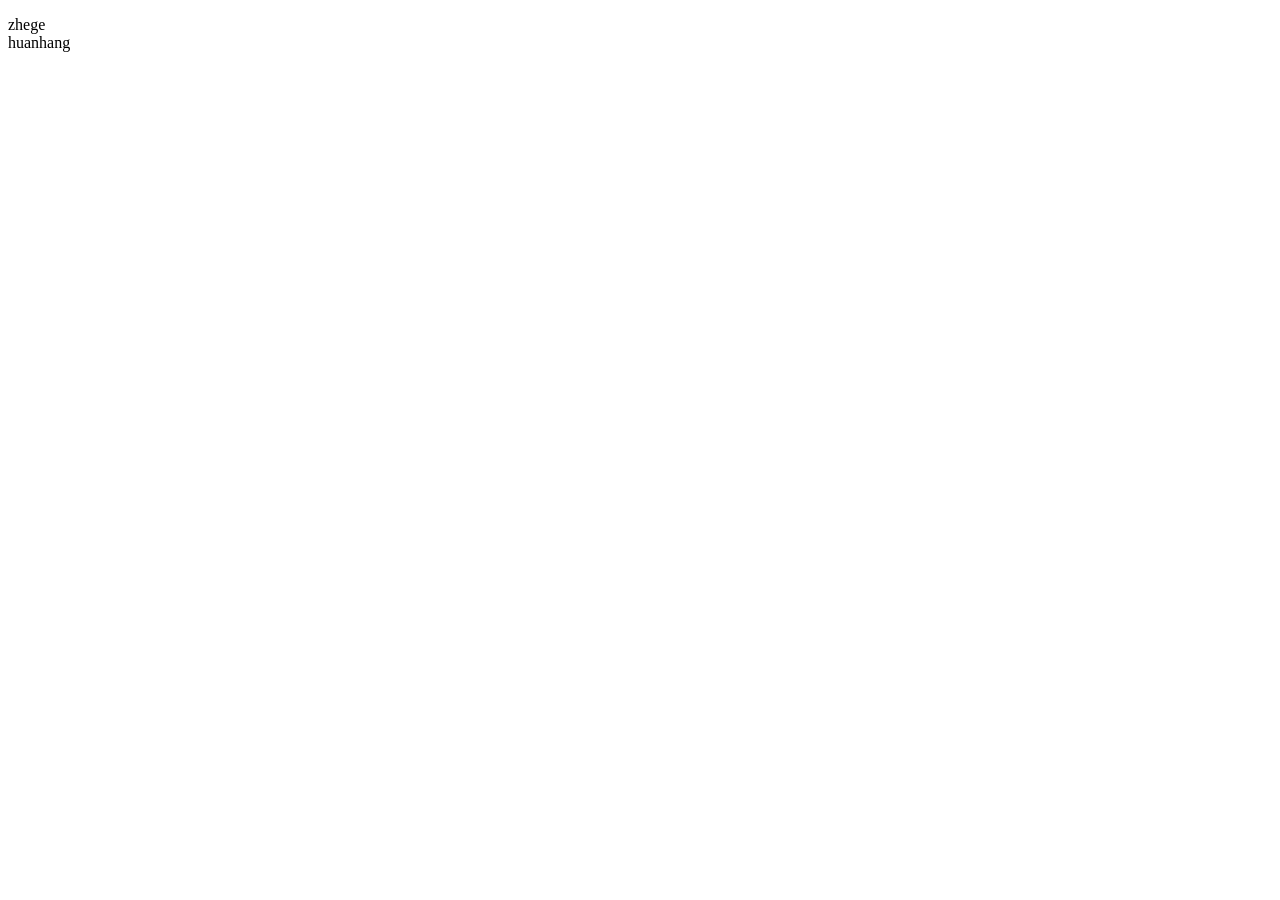
==== index.html @ 515fd4b6 "Initial commit" ====
<!DOCTYPE html>
<html>
<head>
    
    <link rel="stylesheet" type="text/css" href="mystyle.css">
    <meta charset="utf-8">
    <title>test</title>
</head>
<body>
    <p>zhege<br>huanhang</p>
</body>

</html>
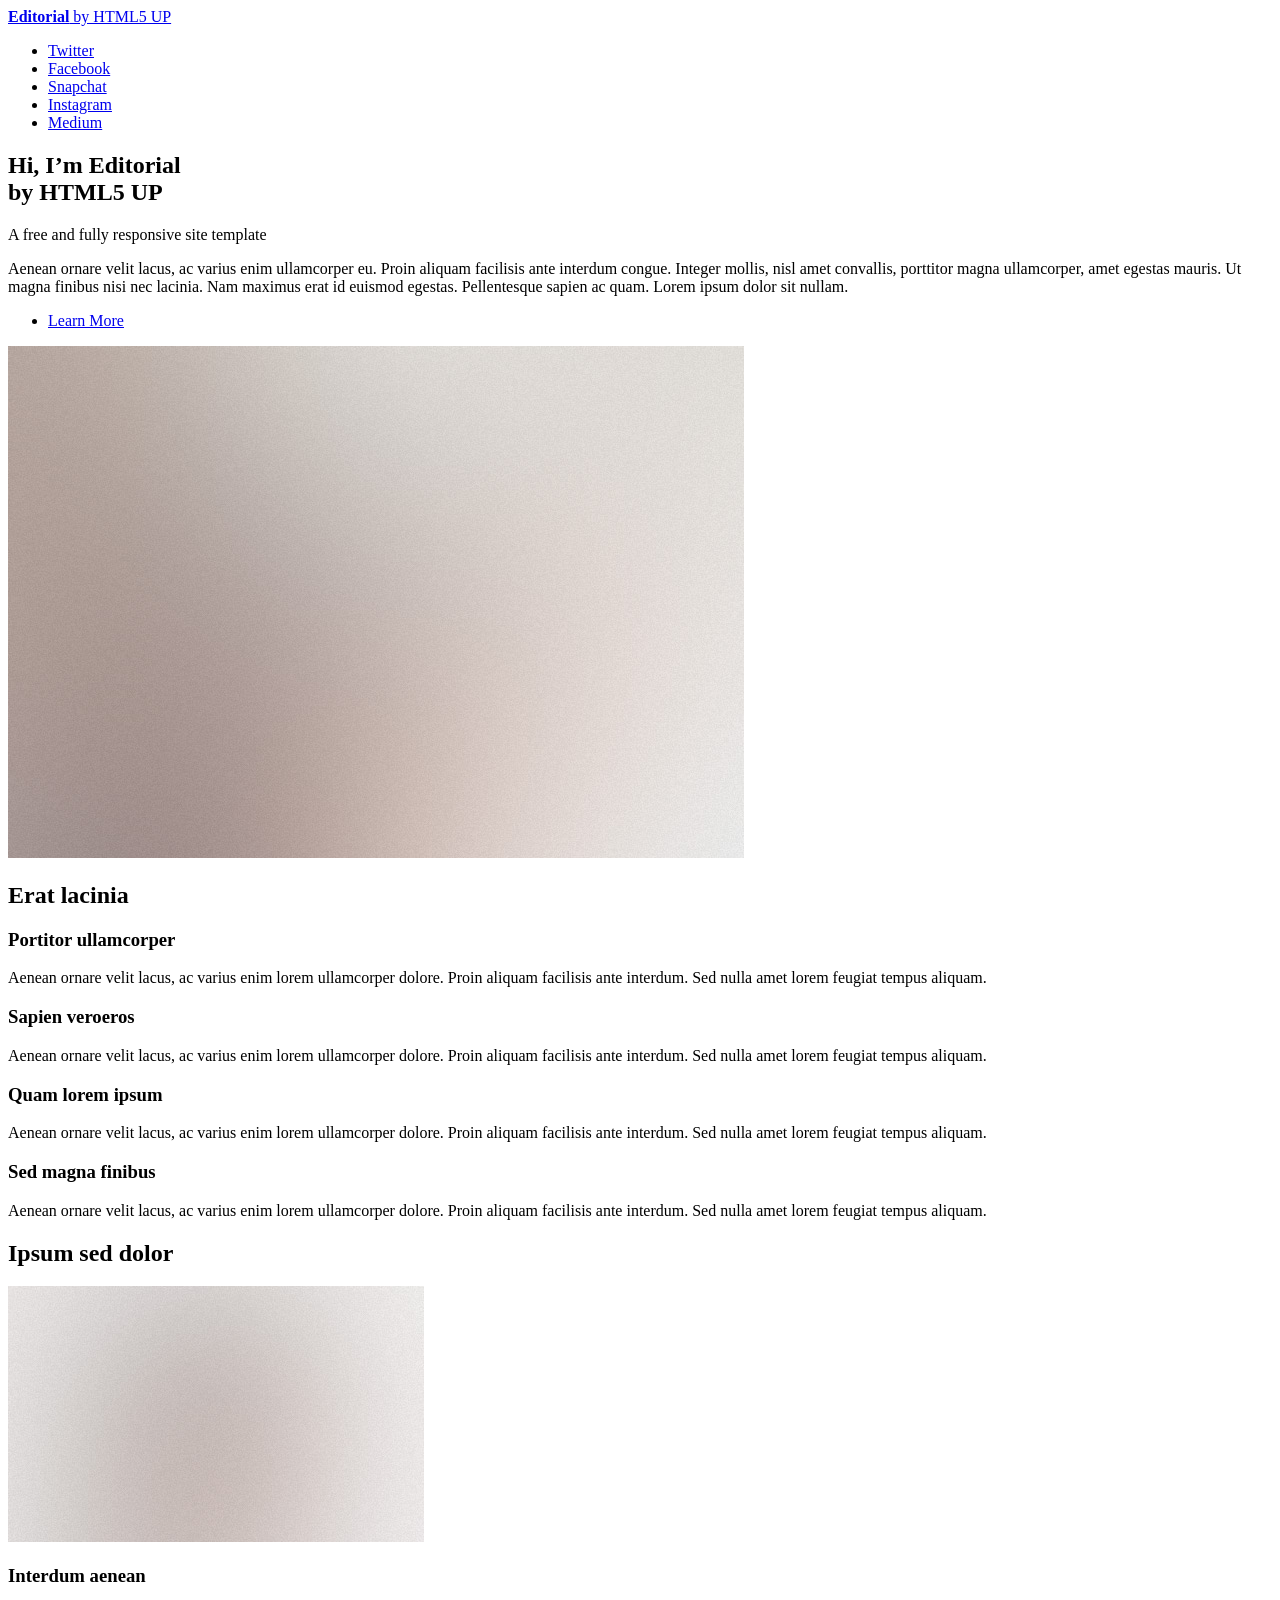
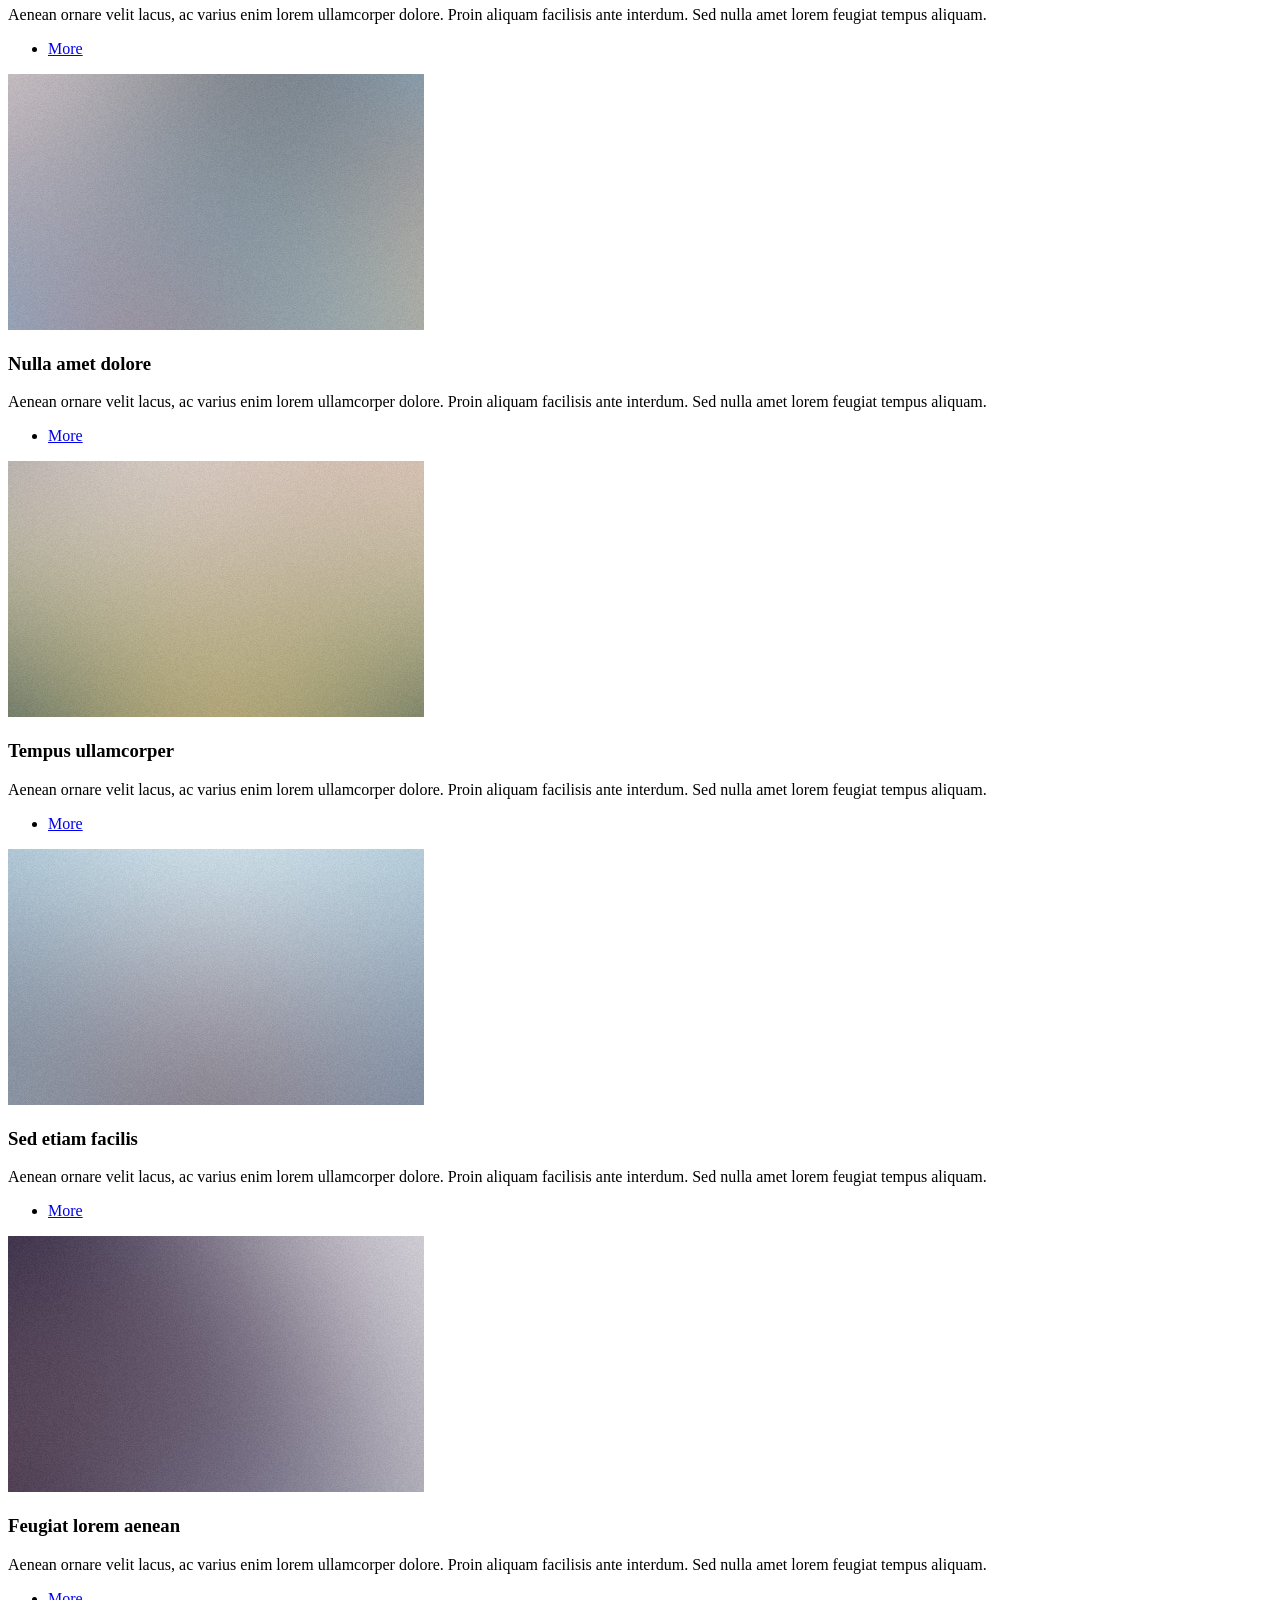
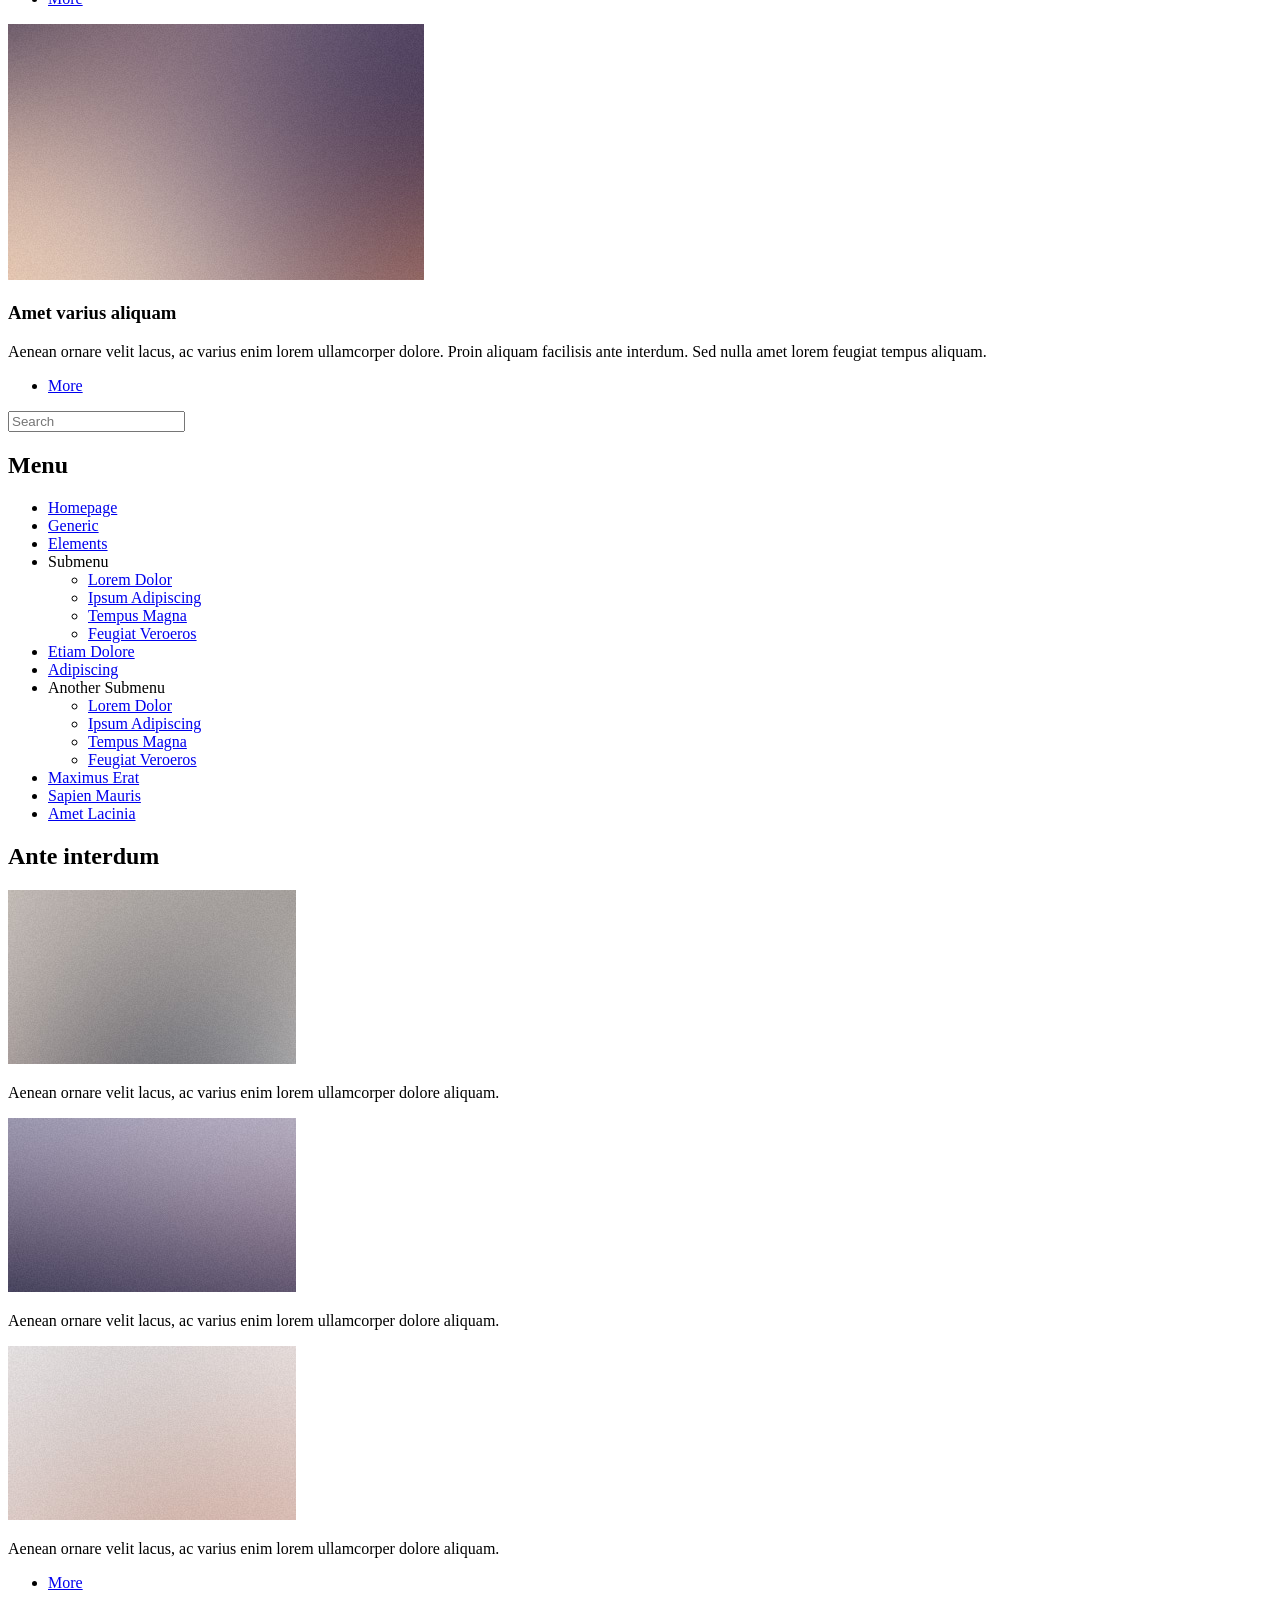
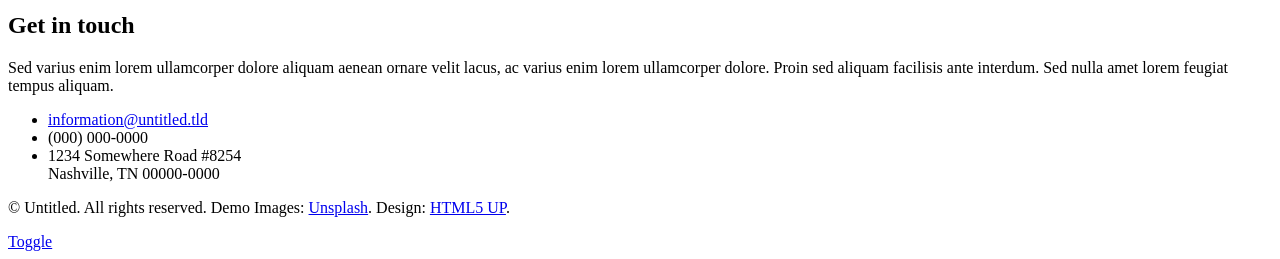
==== commit 151cd5d4: "blog template" ====
--- a/index.html
+++ b/index.html
@@ -1,13 +1,252 @@
-<!DOCTYPE html>
+<!DOCTYPE HTML>
+<!--
+	Editorial by HTML5 UP
+	html5up.net | @ajlkn
+	Free for personal and commercial use under the CCA 3.0 license (html5up.net/license)
+-->
 <html>
-<head>
-    
-    <link rel="stylesheet" type="text/css" href="mystyle.css">
-    <meta charset="utf-8">
-    <title>test</title>
-</head>
-<body>
-    <p>zhege<br>huanhang</p>
-</body>
-
+	<head>
+		<title>Editorial by HTML5 UP</title>
+		<meta charset="utf-8" />
+		<meta name="viewport" content="width=device-width, initial-scale=1, user-scalable=no" />
+		<link rel="stylesheet" href="assets/css/main.css" />
+	</head>
+	<body class="is-preload">
+
+		<!-- Wrapper -->
+			<div id="wrapper">
+
+				<!-- Main -->
+					<div id="main">
+						<div class="inner">
+
+							<!-- Header -->
+								<header id="header">
+									<a href="index.html" class="logo"><strong>Editorial</strong> by HTML5 UP</a>
+									<ul class="icons">
+										<li><a href="#" class="icon brands fa-twitter"><span class="label">Twitter</span></a></li>
+										<li><a href="#" class="icon brands fa-facebook-f"><span class="label">Facebook</span></a></li>
+										<li><a href="#" class="icon brands fa-snapchat-ghost"><span class="label">Snapchat</span></a></li>
+										<li><a href="#" class="icon brands fa-instagram"><span class="label">Instagram</span></a></li>
+										<li><a href="#" class="icon brands fa-medium-m"><span class="label">Medium</span></a></li>
+									</ul>
+								</header>
+
+							<!-- Banner -->
+								<section id="banner">
+									<div class="content">
+										<header>
+											<h1>Hi, I’m Editorial<br />
+											by HTML5 UP</h1>
+											<p>A free and fully responsive site template</p>
+										</header>
+										<p>Aenean ornare velit lacus, ac varius enim ullamcorper eu. Proin aliquam facilisis ante interdum congue. Integer mollis, nisl amet convallis, porttitor magna ullamcorper, amet egestas mauris. Ut magna finibus nisi nec lacinia. Nam maximus erat id euismod egestas. Pellentesque sapien ac quam. Lorem ipsum dolor sit nullam.</p>
+										<ul class="actions">
+											<li><a href="#" class="button big">Learn More</a></li>
+										</ul>
+									</div>
+									<span class="image object">
+										<img src="images/pic10.jpg" alt="" />
+									</span>
+								</section>
+
+							<!-- Section -->
+								<section>
+									<header class="major">
+										<h2>Erat lacinia</h2>
+									</header>
+									<div class="features">
+										<article>
+											<span class="icon fa-gem"></span>
+											<div class="content">
+												<h3>Portitor ullamcorper</h3>
+												<p>Aenean ornare velit lacus, ac varius enim lorem ullamcorper dolore. Proin aliquam facilisis ante interdum. Sed nulla amet lorem feugiat tempus aliquam.</p>
+											</div>
+										</article>
+										<article>
+											<span class="icon solid fa-paper-plane"></span>
+											<div class="content">
+												<h3>Sapien veroeros</h3>
+												<p>Aenean ornare velit lacus, ac varius enim lorem ullamcorper dolore. Proin aliquam facilisis ante interdum. Sed nulla amet lorem feugiat tempus aliquam.</p>
+											</div>
+										</article>
+										<article>
+											<span class="icon solid fa-rocket"></span>
+											<div class="content">
+												<h3>Quam lorem ipsum</h3>
+												<p>Aenean ornare velit lacus, ac varius enim lorem ullamcorper dolore. Proin aliquam facilisis ante interdum. Sed nulla amet lorem feugiat tempus aliquam.</p>
+											</div>
+										</article>
+										<article>
+											<span class="icon solid fa-signal"></span>
+											<div class="content">
+												<h3>Sed magna finibus</h3>
+												<p>Aenean ornare velit lacus, ac varius enim lorem ullamcorper dolore. Proin aliquam facilisis ante interdum. Sed nulla amet lorem feugiat tempus aliquam.</p>
+											</div>
+										</article>
+									</div>
+								</section>
+
+							<!-- Section -->
+								<section>
+									<header class="major">
+										<h2>Ipsum sed dolor</h2>
+									</header>
+									<div class="posts">
+										<article>
+											<a href="#" class="image"><img src="images/pic01.jpg" alt="" /></a>
+											<h3>Interdum aenean</h3>
+											<p>Aenean ornare velit lacus, ac varius enim lorem ullamcorper dolore. Proin aliquam facilisis ante interdum. Sed nulla amet lorem feugiat tempus aliquam.</p>
+											<ul class="actions">
+												<li><a href="#" class="button">More</a></li>
+											</ul>
+										</article>
+										<article>
+											<a href="#" class="image"><img src="images/pic02.jpg" alt="" /></a>
+											<h3>Nulla amet dolore</h3>
+											<p>Aenean ornare velit lacus, ac varius enim lorem ullamcorper dolore. Proin aliquam facilisis ante interdum. Sed nulla amet lorem feugiat tempus aliquam.</p>
+											<ul class="actions">
+												<li><a href="#" class="button">More</a></li>
+											</ul>
+										</article>
+										<article>
+											<a href="#" class="image"><img src="images/pic03.jpg" alt="" /></a>
+											<h3>Tempus ullamcorper</h3>
+											<p>Aenean ornare velit lacus, ac varius enim lorem ullamcorper dolore. Proin aliquam facilisis ante interdum. Sed nulla amet lorem feugiat tempus aliquam.</p>
+											<ul class="actions">
+												<li><a href="#" class="button">More</a></li>
+											</ul>
+										</article>
+										<article>
+											<a href="#" class="image"><img src="images/pic04.jpg" alt="" /></a>
+											<h3>Sed etiam facilis</h3>
+											<p>Aenean ornare velit lacus, ac varius enim lorem ullamcorper dolore. Proin aliquam facilisis ante interdum. Sed nulla amet lorem feugiat tempus aliquam.</p>
+											<ul class="actions">
+												<li><a href="#" class="button">More</a></li>
+											</ul>
+										</article>
+										<article>
+											<a href="#" class="image"><img src="images/pic05.jpg" alt="" /></a>
+											<h3>Feugiat lorem aenean</h3>
+											<p>Aenean ornare velit lacus, ac varius enim lorem ullamcorper dolore. Proin aliquam facilisis ante interdum. Sed nulla amet lorem feugiat tempus aliquam.</p>
+											<ul class="actions">
+												<li><a href="#" class="button">More</a></li>
+											</ul>
+										</article>
+										<article>
+											<a href="#" class="image"><img src="images/pic06.jpg" alt="" /></a>
+											<h3>Amet varius aliquam</h3>
+											<p>Aenean ornare velit lacus, ac varius enim lorem ullamcorper dolore. Proin aliquam facilisis ante interdum. Sed nulla amet lorem feugiat tempus aliquam.</p>
+											<ul class="actions">
+												<li><a href="#" class="button">More</a></li>
+											</ul>
+										</article>
+									</div>
+								</section>
+
+						</div>
+					</div>
+
+				<!-- Sidebar -->
+					<div id="sidebar">
+						<div class="inner">
+
+							<!-- Search -->
+								<section id="search" class="alt">
+									<form method="post" action="#">
+										<input type="text" name="query" id="query" placeholder="Search" />
+									</form>
+								</section>
+
+							<!-- Menu -->
+								<nav id="menu">
+									<header class="major">
+										<h2>Menu</h2>
+									</header>
+									<ul>
+										<li><a href="index.html">Homepage</a></li>
+										<li><a href="generic.html">Generic</a></li>
+										<li><a href="elements.html">Elements</a></li>
+										<li>
+											<span class="opener">Submenu</span>
+											<ul>
+												<li><a href="#">Lorem Dolor</a></li>
+												<li><a href="#">Ipsum Adipiscing</a></li>
+												<li><a href="#">Tempus Magna</a></li>
+												<li><a href="#">Feugiat Veroeros</a></li>
+											</ul>
+										</li>
+										<li><a href="#">Etiam Dolore</a></li>
+										<li><a href="#">Adipiscing</a></li>
+										<li>
+											<span class="opener">Another Submenu</span>
+											<ul>
+												<li><a href="#">Lorem Dolor</a></li>
+												<li><a href="#">Ipsum Adipiscing</a></li>
+												<li><a href="#">Tempus Magna</a></li>
+												<li><a href="#">Feugiat Veroeros</a></li>
+											</ul>
+										</li>
+										<li><a href="#">Maximus Erat</a></li>
+										<li><a href="#">Sapien Mauris</a></li>
+										<li><a href="#">Amet Lacinia</a></li>
+									</ul>
+								</nav>
+
+							<!-- Section -->
+								<section>
+									<header class="major">
+										<h2>Ante interdum</h2>
+									</header>
+									<div class="mini-posts">
+										<article>
+											<a href="#" class="image"><img src="images/pic07.jpg" alt="" /></a>
+											<p>Aenean ornare velit lacus, ac varius enim lorem ullamcorper dolore aliquam.</p>
+										</article>
+										<article>
+											<a href="#" class="image"><img src="images/pic08.jpg" alt="" /></a>
+											<p>Aenean ornare velit lacus, ac varius enim lorem ullamcorper dolore aliquam.</p>
+										</article>
+										<article>
+											<a href="#" class="image"><img src="images/pic09.jpg" alt="" /></a>
+											<p>Aenean ornare velit lacus, ac varius enim lorem ullamcorper dolore aliquam.</p>
+										</article>
+									</div>
+									<ul class="actions">
+										<li><a href="#" class="button">More</a></li>
+									</ul>
+								</section>
+
+							<!-- Section -->
+								<section>
+									<header class="major">
+										<h2>Get in touch</h2>
+									</header>
+									<p>Sed varius enim lorem ullamcorper dolore aliquam aenean ornare velit lacus, ac varius enim lorem ullamcorper dolore. Proin sed aliquam facilisis ante interdum. Sed nulla amet lorem feugiat tempus aliquam.</p>
+									<ul class="contact">
+										<li class="icon solid fa-envelope"><a href="#">information@untitled.tld</a></li>
+										<li class="icon solid fa-phone">(000) 000-0000</li>
+										<li class="icon solid fa-home">1234 Somewhere Road #8254<br />
+										Nashville, TN 00000-0000</li>
+									</ul>
+								</section>
+
+							<!-- Footer -->
+								<footer id="footer">
+									<p class="copyright">&copy; Untitled. All rights reserved. Demo Images: <a href="https://unsplash.com">Unsplash</a>. Design: <a href="https://html5up.net">HTML5 UP</a>.</p>
+								</footer>
+
+						</div>
+					</div>
+
+			</div>
+
+		<!-- Scripts -->
+			<script src="assets/js/jquery.min.js"></script>
+			<script src="assets/js/browser.min.js"></script>
+			<script src="assets/js/breakpoints.min.js"></script>
+			<script src="assets/js/util.js"></script>
+			<script src="assets/js/main.js"></script>
+
+	</body>
 </html>
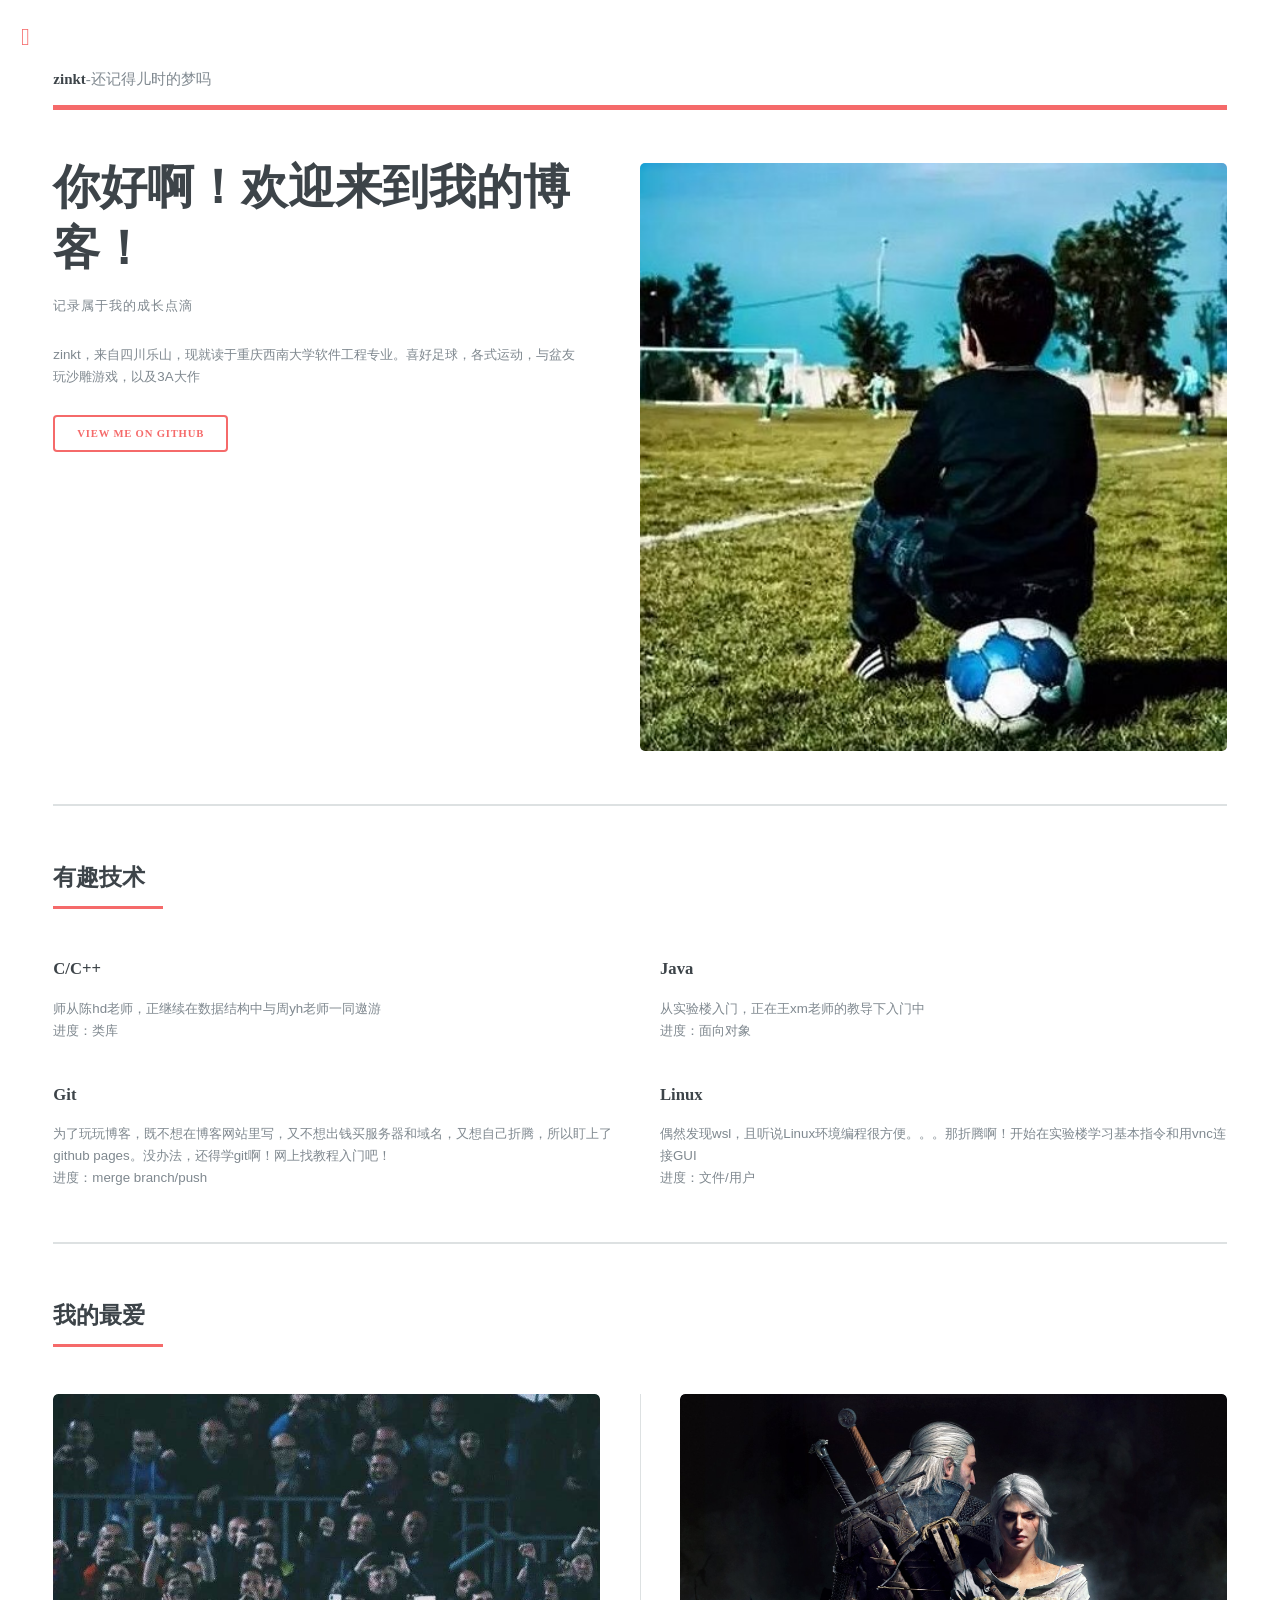
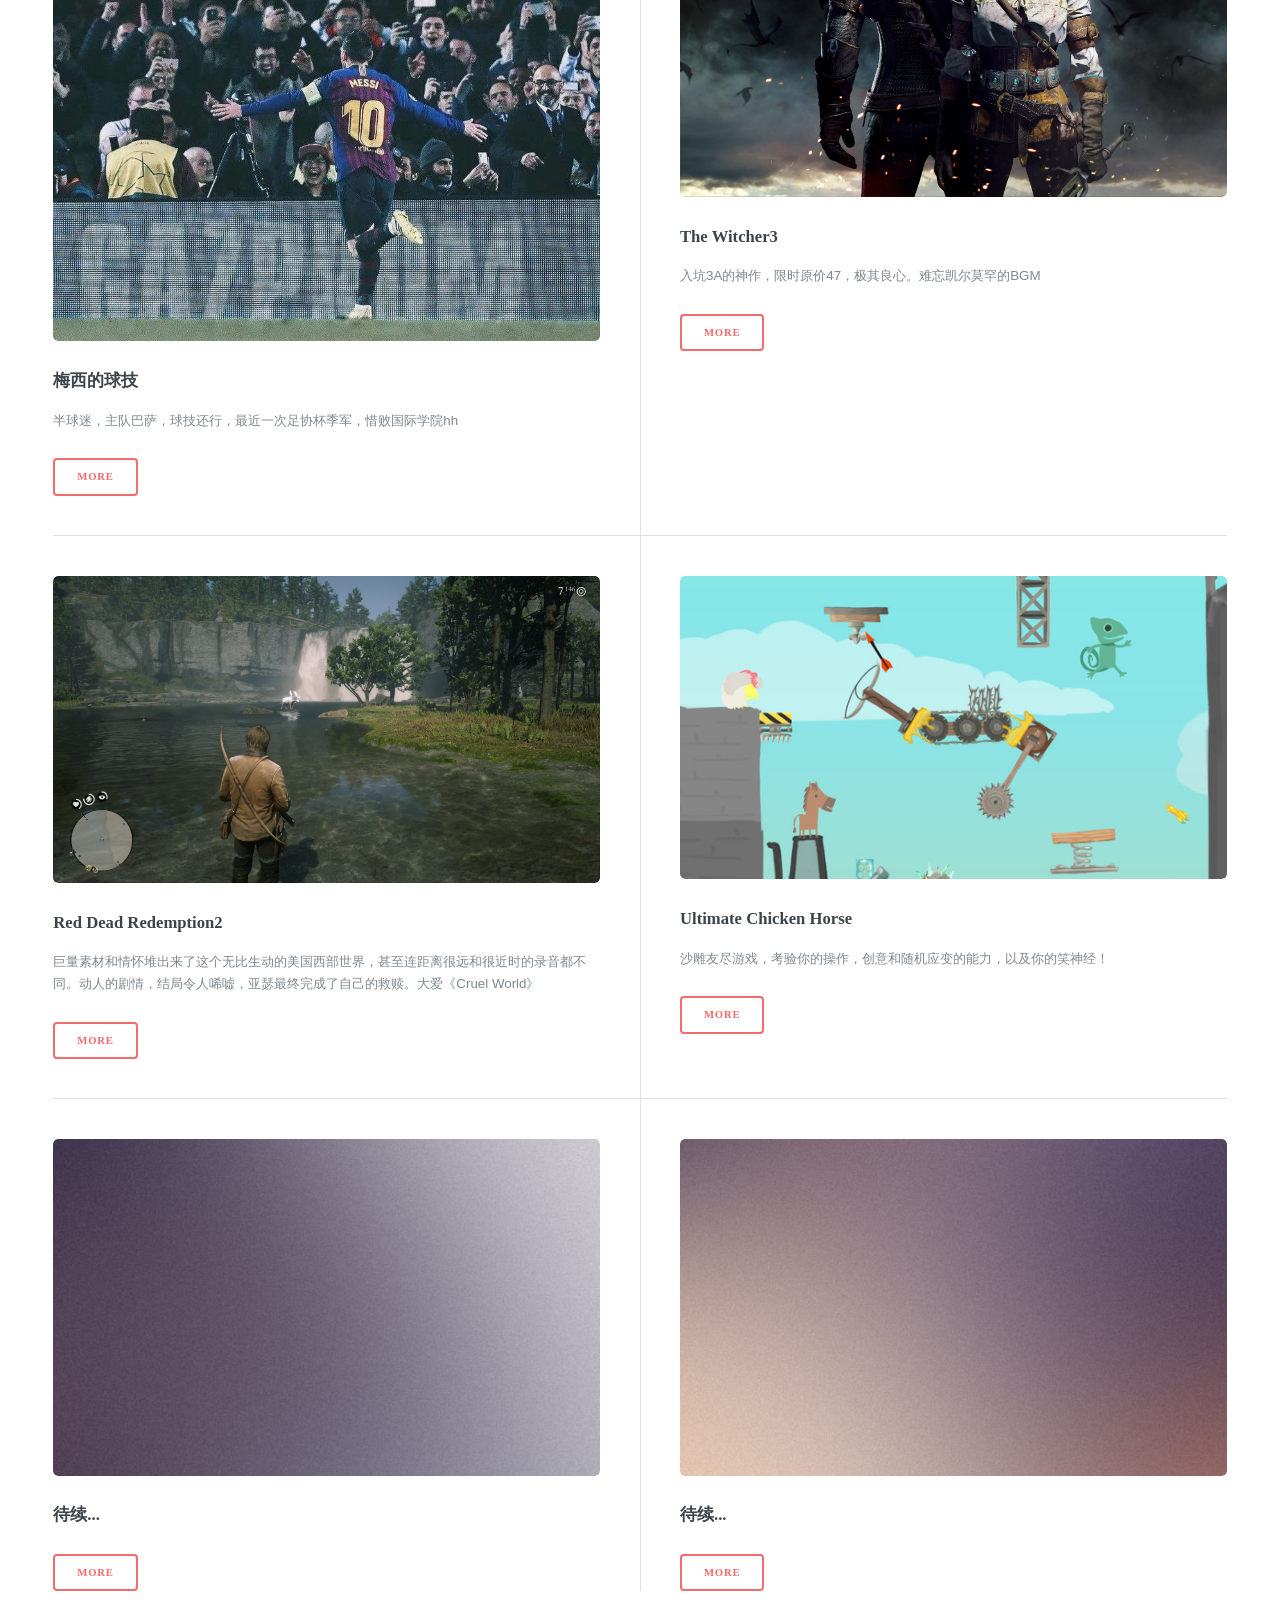
==== commit 8fe7bbcb: "index" ====
--- a/index.html
+++ b/index.html
@@ -1,14 +1,10 @@
 <!DOCTYPE HTML>
-<!--
-	Editorial by HTML5 UP
-	html5up.net | @ajlkn
-	Free for personal and commercial use under the CCA 3.0 license (html5up.net/license)
--->
+
 <html>
 	<head>
-		<title>Editorial by HTML5 UP</title>
+		<title>zinkt-还记得儿时的梦吗</title>
 		<meta charset="utf-8" />
-		<meta name="viewport" content="width=device-width, initial-scale=1, user-scalable=no" />
+		<meta name="blog" content="zinkt" />
 		<link rel="stylesheet" href="assets/css/main.css" />
 	</head>
 	<body class="is-preload">
@@ -22,121 +18,109 @@
 
 							<!-- Header -->
 								<header id="header">
-									<a href="index.html" class="logo"><strong>Editorial</strong> by HTML5 UP</a>
-									<ul class="icons">
-										<li><a href="#" class="icon brands fa-twitter"><span class="label">Twitter</span></a></li>
-										<li><a href="#" class="icon brands fa-facebook-f"><span class="label">Facebook</span></a></li>
-										<li><a href="#" class="icon brands fa-snapchat-ghost"><span class="label">Snapchat</span></a></li>
-										<li><a href="#" class="icon brands fa-instagram"><span class="label">Instagram</span></a></li>
-										<li><a href="#" class="icon brands fa-medium-m"><span class="label">Medium</span></a></li>
-									</ul>
+									<a href="index.html" class="logo"><strong>zinkt</strong>-还记得儿时的梦吗</a>
 								</header>
 
 							<!-- Banner -->
 								<section id="banner">
 									<div class="content">
 										<header>
-											<h1>Hi, I’m Editorial<br />
-											by HTML5 UP</h1>
-											<p>A free and fully responsive site template</p>
+											<h1>你好啊！欢迎来到我的博客！</h1>
+											<p>记录属于我的成长点滴</p>
 										</header>
-										<p>Aenean ornare velit lacus, ac varius enim ullamcorper eu. Proin aliquam facilisis ante interdum congue. Integer mollis, nisl amet convallis, porttitor magna ullamcorper, amet egestas mauris. Ut magna finibus nisi nec lacinia. Nam maximus erat id euismod egestas. Pellentesque sapien ac quam. Lorem ipsum dolor sit nullam.</p>
+										<p>zinkt，来自四川乐山，现就读于重庆西南大学软件工程专业。喜好足球，各式运动，与盆友玩沙雕游戏，以及3A大作</p>
 										<ul class="actions">
-											<li><a href="#" class="button big">Learn More</a></li>
+											<li><a href="https://github.com/zinkt" class="button big">View Me On GitHub</a></li>
 										</ul>
 									</div>
 									<span class="image object">
-										<img src="images/pic10.jpg" alt="" />
+										<img src="images/dream.jpg" alt="" />
 									</span>
 								</section>
 
 							<!-- Section -->
 								<section>
 									<header class="major">
-										<h2>Erat lacinia</h2>
+										<h2>有趣技术</h2>
 									</header>
 									<div class="features">
 										<article>
-											<span class="icon fa-gem"></span>
-											<div class="content">
-												<h3>Portitor ullamcorper</h3>
-												<p>Aenean ornare velit lacus, ac varius enim lorem ullamcorper dolore. Proin aliquam facilisis ante interdum. Sed nulla amet lorem feugiat tempus aliquam.</p>
-											</div>
-										</article>
-										<article>
-											<span class="icon solid fa-paper-plane"></span>
-											<div class="content">
-												<h3>Sapien veroeros</h3>
-												<p>Aenean ornare velit lacus, ac varius enim lorem ullamcorper dolore. Proin aliquam facilisis ante interdum. Sed nulla amet lorem feugiat tempus aliquam.</p>
-											</div>
-										</article>
-										<article>
-											<span class="icon solid fa-rocket"></span>
-											<div class="content">
-												<h3>Quam lorem ipsum</h3>
-												<p>Aenean ornare velit lacus, ac varius enim lorem ullamcorper dolore. Proin aliquam facilisis ante interdum. Sed nulla amet lorem feugiat tempus aliquam.</p>
-											</div>
-										</article>
-										<article>
-											<span class="icon solid fa-signal"></span>
-											<div class="content">
-												<h3>Sed magna finibus</h3>
-												<p>Aenean ornare velit lacus, ac varius enim lorem ullamcorper dolore. Proin aliquam facilisis ante interdum. Sed nulla amet lorem feugiat tempus aliquam.</p>
-											</div>
-										</article>
-									</div>
-								</section>
-
-							<!-- Section -->
-								<section>
-									<header class="major">
-										<h2>Ipsum sed dolor</h2>
+											<div class="content">
+												<h3>C/C++</h3>
+												<p>师从陈hd老师，正继续在数据结构中与周yh老师一同遨游<br>进度：类库</p>
+											</div>
+										</article>
+										<article>
+											<div class="content">
+												<h3>Java</h3>
+												<p>从实验楼入门，正在王xm老师的教导下入门中<br>进度：面向对象</p>
+											</div>
+										</article>
+										<article>
+											<div class="content">
+												<h3>Git</h3>
+												<p>为了玩玩博客，既不想在博客网站里写，又不想出钱买服务器和域名，又想自己折腾，所以盯上了github pages。没办法，还得学git啊！网上找教程入门吧！<br>进度：merge branch/push</p>
+											</div>
+										</article>
+										<article>
+											<div class="content">
+												<h3>Linux</h3>
+												<p>偶然发现wsl，且听说Linux环境编程很方便。。。那折腾啊！开始在实验楼学习基本指令和用vnc连接GUI<br>进度：文件/用户</p>
+											</div>
+										</article>
+									</div>
+								</section>
+
+							<!-- Section -->
+								<section>
+									<header class="major">
+										<h2>我的最爱</h2>
 									</header>
 									<div class="posts">
 										<article>
-											<a href="#" class="image"><img src="images/pic01.jpg" alt="" /></a>
-											<h3>Interdum aenean</h3>
-											<p>Aenean ornare velit lacus, ac varius enim lorem ullamcorper dolore. Proin aliquam facilisis ante interdum. Sed nulla amet lorem feugiat tempus aliquam.</p>
+											<a href="https://www.fcbarcelona.cn/" class="image"><img src="images/messi.jpg" alt="" /></a>
+											<h3>梅西的球技</h3>
+											<p>半球迷，主队巴萨，球技还行，最近一次足协杯季军，惜败国际学院hh</p>
+											<ul class="actions">
+												<li><a href="https://www.fcbarcelona.cn/" class="button">More</a></li>
+											</ul>
+										</article>
+										<article>
+											<a href="https://store.steampowered.com/app/292030/The_Witcher_3_Wild_Hunt/" class="image"><img src="images/ciri_26.jpg" alt="" /></a>
+											<h3>The Witcher3</h3>
+											<p>入坑3A的神作，限时原价47，极其良心。难忘凯尔莫罕的BGM</p>
+											<ul class="actions">
+												<li><a href="https://store.steampowered.com/app/292030/The_Witcher_3_Wild_Hunt/" class="button">More</a></li>
+											</ul>
+										</article>
+										<article>
+											<a href="https://store.steampowered.com/app/1174180/Red_Dead_Redemption_2/" class="image"><img src="images/rdr2.jpg" alt="" /></a>
+											<h3>Red Dead Redemption2</h3>
+											<p>巨量素材和情怀堆出来了这个无比生动的美国西部世界，甚至连距离很远和很近时的录音都不同。动人的剧情，结局令人唏嘘，亚瑟最终完成了自己的救赎。大爱《Cruel World》</p>
+											<ul class="actions">
+												<li><a href="https://store.steampowered.com/app/1174180/Red_Dead_Redemption_2/" class="button">More</a></li>
+											</ul>
+										</article>
+										<article>
+											<a href="https://store.steampowered.com/app/386940/Ultimate_Chicken_Horse/" class="image"><img src="images/uch.png" alt="" /></a>
+											<h3>Ultimate Chicken Horse</h3>
+											<p>沙雕友尽游戏，考验你的操作，创意和随机应变的能力，以及你的笑神经！</p>
+											<ul class="actions">
+												<li><a href="https://store.steampowered.com/app/386940/Ultimate_Chicken_Horse/" class="button">More</a></li>
+											</ul>
+										</article>
+										<article>
+											<a href="#" class="image"><img src="images/pic05.jpg" alt="" /></a>
+											<h3>待续...</h3>
+											<p></p>
 											<ul class="actions">
 												<li><a href="#" class="button">More</a></li>
 											</ul>
 										</article>
 										<article>
-											<a href="#" class="image"><img src="images/pic02.jpg" alt="" /></a>
-											<h3>Nulla amet dolore</h3>
-											<p>Aenean ornare velit lacus, ac varius enim lorem ullamcorper dolore. Proin aliquam facilisis ante interdum. Sed nulla amet lorem feugiat tempus aliquam.</p>
-											<ul class="actions">
-												<li><a href="#" class="button">More</a></li>
-											</ul>
-										</article>
-										<article>
-											<a href="#" class="image"><img src="images/pic03.jpg" alt="" /></a>
-											<h3>Tempus ullamcorper</h3>
-											<p>Aenean ornare velit lacus, ac varius enim lorem ullamcorper dolore. Proin aliquam facilisis ante interdum. Sed nulla amet lorem feugiat tempus aliquam.</p>
-											<ul class="actions">
-												<li><a href="#" class="button">More</a></li>
-											</ul>
-										</article>
-										<article>
-											<a href="#" class="image"><img src="images/pic04.jpg" alt="" /></a>
-											<h3>Sed etiam facilis</h3>
-											<p>Aenean ornare velit lacus, ac varius enim lorem ullamcorper dolore. Proin aliquam facilisis ante interdum. Sed nulla amet lorem feugiat tempus aliquam.</p>
-											<ul class="actions">
-												<li><a href="#" class="button">More</a></li>
-											</ul>
-										</article>
-										<article>
-											<a href="#" class="image"><img src="images/pic05.jpg" alt="" /></a>
-											<h3>Feugiat lorem aenean</h3>
-											<p>Aenean ornare velit lacus, ac varius enim lorem ullamcorper dolore. Proin aliquam facilisis ante interdum. Sed nulla amet lorem feugiat tempus aliquam.</p>
-											<ul class="actions">
-												<li><a href="#" class="button">More</a></li>
-											</ul>
-										</article>
-										<article>
 											<a href="#" class="image"><img src="images/pic06.jpg" alt="" /></a>
-											<h3>Amet varius aliquam</h3>
-											<p>Aenean ornare velit lacus, ac varius enim lorem ullamcorper dolore. Proin aliquam facilisis ante interdum. Sed nulla amet lorem feugiat tempus aliquam.</p>
+											<h3>待续...</h3>
+											<p></p>
 											<ul class="actions">
 												<li><a href="#" class="button">More</a></li>
 											</ul>
@@ -151,65 +135,58 @@
 					<div id="sidebar">
 						<div class="inner">
 
-							<!-- Search -->
-								<section id="search" class="alt">
-									<form method="post" action="#">
-										<input type="text" name="query" id="query" placeholder="Search" />
-									</form>
-								</section>
-
 							<!-- Menu -->
 								<nav id="menu">
 									<header class="major">
-										<h2>Menu</h2>
-									</header>
+										<h2>目录</h2>
+									</header>
+									<!--sidebar list-->
 									<ul>
-										<li><a href="index.html">Homepage</a></li>
-										<li><a href="generic.html">Generic</a></li>
-										<li><a href="elements.html">Elements</a></li>
+										<li><a href="index.html">zinkt</a></li>
 										<li>
-											<span class="opener">Submenu</span>
+											<span class="opener">有趣技术</span>
 											<ul>
-												<li><a href="#">Lorem Dolor</a></li>
-												<li><a href="#">Ipsum Adipiscing</a></li>
-												<li><a href="#">Tempus Magna</a></li>
-												<li><a href="#">Feugiat Veroeros</a></li>
+												<li><a href="#">C/C++</a></li>
+												<li><a href="#">Java</a></li>
+												<li><a href="#">Git</a></li>
+												<li><a href="#">Linux</a></li>
 											</ul>
 										</li>
-										<li><a href="#">Etiam Dolore</a></li>
-										<li><a href="#">Adipiscing</a></li>
 										<li>
-											<span class="opener">Another Submenu</span>
+											<span class="opener">我的最爱</span>
 											<ul>
-												<li><a href="#">Lorem Dolor</a></li>
-												<li><a href="#">Ipsum Adipiscing</a></li>
-												<li><a href="#">Tempus Magna</a></li>
-												<li><a href="#">Feugiat Veroeros</a></li>
+												<li><a href="#">梅西的球技</a></li>
+												<li><a href="#">The Witcher3</a></li>
+												<li><a href="#">Red Dead Redemption2</a></li>
+												<li><a href="#">Ultimate Chicken Horse</a></li>
 											</ul>
 										</li>
-										<li><a href="#">Maximus Erat</a></li>
-										<li><a href="#">Sapien Mauris</a></li>
-										<li><a href="#">Amet Lacinia</a></li>
+
+										<li><a href="#">待续</a></li>
+										<!--
+										<li><a href="#">占位</a></li>
+										<li><a href="#">占位</a></li>
+										-->
 									</ul>
 								</nav>
 
 							<!-- Section -->
 								<section>
 									<header class="major">
-										<h2>Ante interdum</h2>
+										<h2>照片墙</h2>
 									</header>
 									<div class="mini-posts">
 										<article>
-											<a href="#" class="image"><img src="images/pic07.jpg" alt="" /></a>
-											<p>Aenean ornare velit lacus, ac varius enim lorem ullamcorper dolore aliquam.</p>
-										</article>
-										<article>
-											<a href="#" class="image"><img src="images/pic08.jpg" alt="" /></a>
-											<p>Aenean ornare velit lacus, ac varius enim lorem ullamcorper dolore aliquam.</p>
-										</article>
-										<article>
-											<a href="#" class="image"><img src="images/pic09.jpg" alt="" /></a>
-											<p>Aenean ornare velit lacus, ac varius enim lorem ullamcorper dolore aliquam.</p>
+											<a href="#" class="image"><img src="images/cuteBoy.jpg" alt="" /></a>
+											<p>cute Leicester City boy</p>
+										</article>
+										<article>
+											<a href="#" class="image"><img src="images/soccerGirl.jpg" alt="" /></a>
+											<p>米兰青训小选手</p>
+										</article>
+										<article>
+											<a href="#" class="image"><img src="images/ihaveaplan.jpg" alt="" /></a>
+											<p>I have a god damn plan!</p>
 										</article>
 									</div>
 									<ul class="actions">
@@ -220,20 +197,18 @@
 							<!-- Section -->
 								<section>
 									<header class="major">
-										<h2>Get in touch</h2>
-									</header>
-									<p>Sed varius enim lorem ullamcorper dolore aliquam aenean ornare velit lacus, ac varius enim lorem ullamcorper dolore. Proin sed aliquam facilisis ante interdum. Sed nulla amet lorem feugiat tempus aliquam.</p>
+										<h2>联系我</h2>
+									</header>
+									<h3>通常只写，随机性读写...</h3>
 									<ul class="contact">
-										<li class="icon solid fa-envelope"><a href="#">information@untitled.tld</a></li>
-										<li class="icon solid fa-phone">(000) 000-0000</li>
-										<li class="icon solid fa-home">1234 Somewhere Road #8254<br />
-										Nashville, TN 00000-0000</li>
+										<li class="icon solid fa-envelope">zinkt@foxmail.com</li>
+										<li class="icon solid fa-phone">https://github.com/zinkt</li>
 									</ul>
 								</section>
 
 							<!-- Footer -->
 								<footer id="footer">
-									<p class="copyright">&copy; Untitled. All rights reserved. Demo Images: <a href="https://unsplash.com">Unsplash</a>. Design: <a href="https://html5up.net">HTML5 UP</a>.</p>
+									<p class="copyright">&copy; zinkt. All rights reserved.</a>.</p>
 								</footer>
 
 						</div>
--- a/assets/css/main.css
+++ b/assets/css/main.css
@@ -0,0 +1,2271 @@
+/*
+	Editorial by HTML5 UP
+	html5up.net | @ajlkn
+	Free for personal and commercial use under the CCA 3.0 license (html5up.net/license)
+*/
+html, body, div, span, applet, object,
+iframe, h1, h2, h3, h4, h5, h6, p, blockquote,
+pre, a, abbr, acronym, address, big, cite,
+code, del, dfn, em, img, ins, kbd, q, s, samp,
+small, strike, strong, sub, sup, tt, var, b,
+u, i, center, dl, dt, dd, ol, ul, li, fieldset,
+form, label, legend, table, caption, tbody,
+tfoot, thead, tr, th, td, article, aside,
+canvas, details, embed, figure, figcaption,
+footer, header, hgroup, menu, nav, output, ruby,
+section, summary, time, mark, audio, video {
+  margin: 0;
+  padding: 0;
+  border: 0;
+  font-size: 100%;
+  font: inherit;
+  vertical-align: baseline; }
+
+article, aside, details, figcaption, figure,
+footer, header, hgroup, menu, nav, section {
+  display: block; }
+
+body {
+  line-height: 1; }
+
+ol, ul {
+  list-style: none; }
+
+blockquote, q {
+  quotes: none; }
+  blockquote:before, blockquote:after, q:before, q:after {
+    content: '';
+    content: none; }
+
+table {
+  border-collapse: collapse;
+  border-spacing: 0; }
+
+body {
+  -webkit-text-size-adjust: none; }
+
+mark {
+  background-color: transparent;
+  color: inherit; }
+
+input::-moz-focus-inner {
+  border: 0;
+  padding: 0; }
+
+input, select, textarea {
+  -moz-appearance: none;
+  -webkit-appearance: none;
+  -ms-appearance: none;
+  appearance: none; }
+
+/* Basic */
+@-ms-viewport {
+  width: device-width; }
+
+body {
+  -ms-overflow-style: scrollbar; }
+
+@media screen and (max-width: 480px) {
+  html, body {
+    min-width: 320px; } }
+
+html {
+  box-sizing: border-box; }
+
+*, *:before, *:after {
+  box-sizing: inherit; }
+
+body {
+  background: #ffffff; }
+  body.is-preload *, body.is-preload *:before, body.is-preload *:after, body.is-resizing *, body.is-resizing *:before, body.is-resizing *:after {
+    -moz-animation: none !important;
+    -webkit-animation: none !important;
+    -ms-animation: none !important;
+    animation: none !important;
+    -moz-transition: none !important;
+    -webkit-transition: none !important;
+    -ms-transition: none !important;
+    transition: none !important; }
+
+/* Type */
+body, input, select, textarea {
+  color: #7f888f;
+  font-family: "Open Sans", sans-serif;
+  font-size: 13pt;
+  font-weight: 400;
+  line-height: 1.65; }
+  @media screen and (max-width: 1680px) {
+    body, input, select, textarea {
+      font-size: 11pt; } }
+  @media screen and (max-width: 1280px) {
+    body, input, select, textarea {
+      font-size: 10pt; } }
+  @media screen and (max-width: 360px) {
+    body, input, select, textarea {
+      font-size: 9pt; } }
+
+a {
+  -moz-transition: color 0.2s ease-in-out, border-bottom-color 0.2s ease-in-out;
+  -webkit-transition: color 0.2s ease-in-out, border-bottom-color 0.2s ease-in-out;
+  -ms-transition: color 0.2s ease-in-out, border-bottom-color 0.2s ease-in-out;
+  transition: color 0.2s ease-in-out, border-bottom-color 0.2s ease-in-out;
+  border-bottom: dotted 1px;
+  color: #f56a6a;
+  text-decoration: none; }
+  a:hover {
+    border-bottom-color: #f56a6a;
+    color: #f56a6a !important; }
+    a:hover strong {
+      color: inherit; }
+
+strong, b {
+  color: #3d4449;
+  font-weight: 600; }
+
+em, i {
+  font-style: italic; }
+
+p {
+  margin: 0 0 2em 0; }
+
+h1, h2, h3, h4, h5, h6 {
+  color: #3d4449;
+  font-family: "Roboto Slab", serif;
+  font-weight: 700;
+  line-height: 1.5;
+  margin: 0 0 1em 0; }
+  h1 a, h2 a, h3 a, h4 a, h5 a, h6 a {
+    color: inherit;
+    text-decoration: none;
+    border-bottom: 0; }
+
+h1 {
+  font-size: 4em;
+  margin: 0 0 0.5em 0;
+  line-height: 1.3; }
+
+h2 {
+  font-size: 1.75em; }
+
+h3 {
+  font-size: 1.25em; }
+
+h4 {
+  font-size: 1.1em; }
+
+h5 {
+  font-size: 0.9em; }
+
+h6 {
+  font-size: 0.7em; }
+
+@media screen and (max-width: 1680px) {
+  h1 {
+    font-size: 3.5em; } }
+
+@media screen and (max-width: 980px) {
+  h1 {
+    font-size: 3.25em; } }
+
+@media screen and (max-width: 736px) {
+  h1 {
+    font-size: 2em;
+    line-height: 1.4; }
+  h2 {
+    font-size: 1.5em; } }
+
+sub {
+  font-size: 0.8em;
+  position: relative;
+  top: 0.5em; }
+
+sup {
+  font-size: 0.8em;
+  position: relative;
+  top: -0.5em; }
+
+blockquote {
+  border-left: solid 3px rgba(210, 215, 217, 0.75);
+  font-style: italic;
+  margin: 0 0 2em 0;
+  padding: 0.5em 0 0.5em 2em; }
+
+code {
+  background: rgba(230, 235, 237, 0.25);
+  border-radius: 0.375em;
+  border: solid 1px rgba(210, 215, 217, 0.75);
+  font-family: "Courier New", monospace;
+  font-size: 0.9em;
+  margin: 0 0.25em;
+  padding: 0.25em 0.65em; }
+
+pre {
+  -webkit-overflow-scrolling: touch;
+  font-family: "Courier New", monospace;
+  font-size: 0.9em;
+  margin: 0 0 2em 0; }
+  pre code {
+    display: block;
+    line-height: 1.75;
+    padding: 1em 1.5em;
+    overflow-x: auto; }
+
+hr {
+  border: 0;
+  border-bottom: solid 1px rgba(210, 215, 217, 0.75);
+  margin: 2em 0; }
+  hr.major {
+    margin: 3em 0; }
+
+.align-left {
+  text-align: left; }
+
+.align-center {
+  text-align: center; }
+
+.align-right {
+  text-align: right; }
+
+/* Row */
+.row {
+  display: flex;
+  flex-wrap: wrap;
+  box-sizing: border-box;
+  align-items: stretch; }
+  .row > * {
+    box-sizing: border-box; }
+  .row.gtr-uniform > * > :last-child {
+    margin-bottom: 0; }
+  .row.aln-left {
+    justify-content: flex-start; }
+  .row.aln-center {
+    justify-content: center; }
+  .row.aln-right {
+    justify-content: flex-end; }
+  .row.aln-top {
+    align-items: flex-start; }
+  .row.aln-middle {
+    align-items: center; }
+  .row.aln-bottom {
+    align-items: flex-end; }
+  .row > .imp {
+    order: -1; }
+  .row > .col-1 {
+    width: 8.33333%; }
+  .row > .off-1 {
+    margin-left: 8.33333%; }
+  .row > .col-2 {
+    width: 16.66667%; }
+  .row > .off-2 {
+    margin-left: 16.66667%; }
+  .row > .col-3 {
+    width: 25%; }
+  .row > .off-3 {
+    margin-left: 25%; }
+  .row > .col-4 {
+    width: 33.33333%; }
+  .row > .off-4 {
+    margin-left: 33.33333%; }
+  .row > .col-5 {
+    width: 41.66667%; }
+  .row > .off-5 {
+    margin-left: 41.66667%; }
+  .row > .col-6 {
+    width: 50%; }
+  .row > .off-6 {
+    margin-left: 50%; }
+  .row > .col-7 {
+    width: 58.33333%; }
+  .row > .off-7 {
+    margin-left: 58.33333%; }
+  .row > .col-8 {
+    width: 66.66667%; }
+  .row > .off-8 {
+    margin-left: 66.66667%; }
+  .row > .col-9 {
+    width: 75%; }
+  .row > .off-9 {
+    margin-left: 75%; }
+  .row > .col-10 {
+    width: 83.33333%; }
+  .row > .off-10 {
+    margin-left: 83.33333%; }
+  .row > .col-11 {
+    width: 91.66667%; }
+  .row > .off-11 {
+    margin-left: 91.66667%; }
+  .row > .col-12 {
+    width: 100%; }
+  .row > .off-12 {
+    margin-left: 100%; }
+  .row.gtr-0 {
+    margin-top: 0;
+    margin-left: 0em; }
+    .row.gtr-0 > * {
+      padding: 0 0 0 0em; }
+    .row.gtr-0.gtr-uniform {
+      margin-top: 0em; }
+      .row.gtr-0.gtr-uniform > * {
+        padding-top: 0em; }
+  .row.gtr-25 {
+    margin-top: 0;
+    margin-left: -0.375em; }
+    .row.gtr-25 > * {
+      padding: 0 0 0 0.375em; }
+    .row.gtr-25.gtr-uniform {
+      margin-top: -0.375em; }
+      .row.gtr-25.gtr-uniform > * {
+        padding-top: 0.375em; }
+  .row.gtr-50 {
+    margin-top: 0;
+    margin-left: -0.75em; }
+    .row.gtr-50 > * {
+      padding: 0 0 0 0.75em; }
+    .row.gtr-50.gtr-uniform {
+      margin-top: -0.75em; }
+      .row.gtr-50.gtr-uniform > * {
+        padding-top: 0.75em; }
+  .row {
+    margin-top: 0;
+    margin-left: -1.5em; }
+    .row > * {
+      padding: 0 0 0 1.5em; }
+    .row.gtr-uniform {
+      margin-top: -1.5em; }
+      .row.gtr-uniform > * {
+        padding-top: 1.5em; }
+  .row.gtr-150 {
+    margin-top: 0;
+    margin-left: -2.25em; }
+    .row.gtr-150 > * {
+      padding: 0 0 0 2.25em; }
+    .row.gtr-150.gtr-uniform {
+      margin-top: -2.25em; }
+      .row.gtr-150.gtr-uniform > * {
+        padding-top: 2.25em; }
+  .row.gtr-200 {
+    margin-top: 0;
+    margin-left: -3em; }
+    .row.gtr-200 > * {
+      padding: 0 0 0 3em; }
+    .row.gtr-200.gtr-uniform {
+      margin-top: -3em; }
+      .row.gtr-200.gtr-uniform > * {
+        padding-top: 3em; }
+  @media screen and (max-width: 1680px) {
+    .row {
+      display: flex;
+      flex-wrap: wrap;
+      box-sizing: border-box;
+      align-items: stretch; }
+      .row > * {
+        box-sizing: border-box; }
+      .row.gtr-uniform > * > :last-child {
+        margin-bottom: 0; }
+      .row.aln-left {
+        justify-content: flex-start; }
+      .row.aln-center {
+        justify-content: center; }
+      .row.aln-right {
+        justify-content: flex-end; }
+      .row.aln-top {
+        align-items: flex-start; }
+      .row.aln-middle {
+        align-items: center; }
+      .row.aln-bottom {
+        align-items: flex-end; }
+      .row > .imp-xlarge {
+        order: -1; }
+      .row > .col-1-xlarge {
+        width: 8.33333%; }
+      .row > .off-1-xlarge {
+        margin-left: 8.33333%; }
+      .row > .col-2-xlarge {
+        width: 16.66667%; }
+      .row > .off-2-xlarge {
+        margin-left: 16.66667%; }
+      .row > .col-3-xlarge {
+        width: 25%; }
+      .row > .off-3-xlarge {
+        margin-left: 25%; }
+      .row > .col-4-xlarge {
+        width: 33.33333%; }
+      .row > .off-4-xlarge {
+        margin-left: 33.33333%; }
+      .row > .col-5-xlarge {
+        width: 41.66667%; }
+      .row > .off-5-xlarge {
+        margin-left: 41.66667%; }
+      .row > .col-6-xlarge {
+        width: 50%; }
+      .row > .off-6-xlarge {
+        margin-left: 50%; }
+      .row > .col-7-xlarge {
+        width: 58.33333%; }
+      .row > .off-7-xlarge {
+        margin-left: 58.33333%; }
+      .row > .col-8-xlarge {
+        width: 66.66667%; }
+      .row > .off-8-xlarge {
+        margin-left: 66.66667%; }
+      .row > .col-9-xlarge {
+        width: 75%; }
+      .row > .off-9-xlarge {
+        margin-left: 75%; }
+      .row > .col-10-xlarge {
+        width: 83.33333%; }
+      .row > .off-10-xlarge {
+        margin-left: 83.33333%; }
+      .row > .col-11-xlarge {
+        width: 91.66667%; }
+      .row > .off-11-xlarge {
+        margin-left: 91.66667%; }
+      .row > .col-12-xlarge {
+        width: 100%; }
+      .row > .off-12-xlarge {
+        margin-left: 100%; }
+      .row.gtr-0 {
+        margin-top: 0;
+        margin-left: 0em; }
+        .row.gtr-0 > * {
+          padding: 0 0 0 0em; }
+        .row.gtr-0.gtr-uniform {
+          margin-top: 0em; }
+          .row.gtr-0.gtr-uniform > * {
+            padding-top: 0em; }
+      .row.gtr-25 {
+        margin-top: 0;
+        margin-left: -0.375em; }
+        .row.gtr-25 > * {
+          padding: 0 0 0 0.375em; }
+        .row.gtr-25.gtr-uniform {
+          margin-top: -0.375em; }
+          .row.gtr-25.gtr-uniform > * {
+            padding-top: 0.375em; }
+      .row.gtr-50 {
+        margin-top: 0;
+        margin-left: -0.75em; }
+        .row.gtr-50 > * {
+          padding: 0 0 0 0.75em; }
+        .row.gtr-50.gtr-uniform {
+          margin-top: -0.75em; }
+          .row.gtr-50.gtr-uniform > * {
+            padding-top: 0.75em; }
+      .row {
+        margin-top: 0;
+        margin-left: -1.5em; }
+        .row > * {
+          padding: 0 0 0 1.5em; }
+        .row.gtr-uniform {
+          margin-top: -1.5em; }
+          .row.gtr-uniform > * {
+            padding-top: 1.5em; }
+      .row.gtr-150 {
+        margin-top: 0;
+        margin-left: -2.25em; }
+        .row.gtr-150 > * {
+          padding: 0 0 0 2.25em; }
+        .row.gtr-150.gtr-uniform {
+          margin-top: -2.25em; }
+          .row.gtr-150.gtr-uniform > * {
+            padding-top: 2.25em; }
+      .row.gtr-200 {
+        margin-top: 0;
+        margin-left: -3em; }
+        .row.gtr-200 > * {
+          padding: 0 0 0 3em; }
+        .row.gtr-200.gtr-uniform {
+          margin-top: -3em; }
+          .row.gtr-200.gtr-uniform > * {
+            padding-top: 3em; } }
+  @media screen and (max-width: 1280px) {
+    .row {
+      display: flex;
+      flex-wrap: wrap;
+      box-sizing: border-box;
+      align-items: stretch; }
+      .row > * {
+        box-sizing: border-box; }
+      .row.gtr-uniform > * > :last-child {
+        margin-bottom: 0; }
+      .row.aln-left {
+        justify-content: flex-start; }
+      .row.aln-center {
+        justify-content: center; }
+      .row.aln-right {
+        justify-content: flex-end; }
+      .row.aln-top {
+        align-items: flex-start; }
+      .row.aln-middle {
+        align-items: center; }
+      .row.aln-bottom {
+        align-items: flex-end; }
+      .row > .imp-large {
+        order: -1; }
+      .row > .col-1-large {
+        width: 8.33333%; }
+      .row > .off-1-large {
+        margin-left: 8.33333%; }
+      .row > .col-2-large {
+        width: 16.66667%; }
+      .row > .off-2-large {
+        margin-left: 16.66667%; }
+      .row > .col-3-large {
+        width: 25%; }
+      .row > .off-3-large {
+        margin-left: 25%; }
+      .row > .col-4-large {
+        width: 33.33333%; }
+      .row > .off-4-large {
+        margin-left: 33.33333%; }
+      .row > .col-5-large {
+        width: 41.66667%; }
+      .row > .off-5-large {
+        margin-left: 41.66667%; }
+      .row > .col-6-large {
+        width: 50%; }
+      .row > .off-6-large {
+        margin-left: 50%; }
+      .row > .col-7-large {
+        width: 58.33333%; }
+      .row > .off-7-large {
+        margin-left: 58.33333%; }
+      .row > .col-8-large {
+        width: 66.66667%; }
+      .row > .off-8-large {
+        margin-left: 66.66667%; }
+      .row > .col-9-large {
+        width: 75%; }
+      .row > .off-9-large {
+        margin-left: 75%; }
+      .row > .col-10-large {
+        width: 83.33333%; }
+      .row > .off-10-large {
+        margin-left: 83.33333%; }
+      .row > .col-11-large {
+        width: 91.66667%; }
+      .row > .off-11-large {
+        margin-left: 91.66667%; }
+      .row > .col-12-large {
+        width: 100%; }
+      .row > .off-12-large {
+        margin-left: 100%; }
+      .row.gtr-0 {
+        margin-top: 0;
+        margin-left: 0em; }
+        .row.gtr-0 > * {
+          padding: 0 0 0 0em; }
+        .row.gtr-0.gtr-uniform {
+          margin-top: 0em; }
+          .row.gtr-0.gtr-uniform > * {
+            padding-top: 0em; }
+      .row.gtr-25 {
+        margin-top: 0;
+        margin-left: -0.375em; }
+        .row.gtr-25 > * {
+          padding: 0 0 0 0.375em; }
+        .row.gtr-25.gtr-uniform {
+          margin-top: -0.375em; }
+          .row.gtr-25.gtr-uniform > * {
+            padding-top: 0.375em; }
+      .row.gtr-50 {
+        margin-top: 0;
+        margin-left: -0.75em; }
+        .row.gtr-50 > * {
+          padding: 0 0 0 0.75em; }
+        .row.gtr-50.gtr-uniform {
+          margin-top: -0.75em; }
+          .row.gtr-50.gtr-uniform > * {
+            padding-top: 0.75em; }
+      .row {
+        margin-top: 0;
+        margin-left: -1.5em; }
+        .row > * {
+          padding: 0 0 0 1.5em; }
+        .row.gtr-uniform {
+          margin-top: -1.5em; }
+          .row.gtr-uniform > * {
+            padding-top: 1.5em; }
+      .row.gtr-150 {
+        margin-top: 0;
+        margin-left: -2.25em; }
+        .row.gtr-150 > * {
+          padding: 0 0 0 2.25em; }
+        .row.gtr-150.gtr-uniform {
+          margin-top: -2.25em; }
+          .row.gtr-150.gtr-uniform > * {
+            padding-top: 2.25em; }
+      .row.gtr-200 {
+        margin-top: 0;
+        margin-left: -3em; }
+        .row.gtr-200 > * {
+          padding: 0 0 0 3em; }
+        .row.gtr-200.gtr-uniform {
+          margin-top: -3em; }
+          .row.gtr-200.gtr-uniform > * {
+            padding-top: 3em; } }
+  @media screen and (max-width: 980px) {
+    .row {
+      display: flex;
+      flex-wrap: wrap;
+      box-sizing: border-box;
+      align-items: stretch; }
+      .row > * {
+        box-sizing: border-box; }
+      .row.gtr-uniform > * > :last-child {
+        margin-bottom: 0; }
+      .row.aln-left {
+        justify-content: flex-start; }
+      .row.aln-center {
+        justify-content: center; }
+      .row.aln-right {
+        justify-content: flex-end; }
+      .row.aln-top {
+        align-items: flex-start; }
+      .row.aln-middle {
+        align-items: center; }
+      .row.aln-bottom {
+        align-items: flex-end; }
+      .row > .imp-medium {
+        order: -1; }
+      .row > .col-1-medium {
+        width: 8.33333%; }
+      .row > .off-1-medium {
+        margin-left: 8.33333%; }
+      .row > .col-2-medium {
+        width: 16.66667%; }
+      .row > .off-2-medium {
+        margin-left: 16.66667%; }
+      .row > .col-3-medium {
+        width: 25%; }
+      .row > .off-3-medium {
+        margin-left: 25%; }
+      .row > .col-4-medium {
+        width: 33.33333%; }
+      .row > .off-4-medium {
+        margin-left: 33.33333%; }
+      .row > .col-5-medium {
+        width: 41.66667%; }
+      .row > .off-5-medium {
+        margin-left: 41.66667%; }
+      .row > .col-6-medium {
+        width: 50%; }
+      .row > .off-6-medium {
+        margin-left: 50%; }
+      .row > .col-7-medium {
+        width: 58.33333%; }
+      .row > .off-7-medium {
+        margin-left: 58.33333%; }
+      .row > .col-8-medium {
+        width: 66.66667%; }
+      .row > .off-8-medium {
+        margin-left: 66.66667%; }
+      .row > .col-9-medium {
+        width: 75%; }
+      .row > .off-9-medium {
+        margin-left: 75%; }
+      .row > .col-10-medium {
+        width: 83.33333%; }
+      .row > .off-10-medium {
+        margin-left: 83.33333%; }
+      .row > .col-11-medium {
+        width: 91.66667%; }
+      .row > .off-11-medium {
+        margin-left: 91.66667%; }
+      .row > .col-12-medium {
+        width: 100%; }
+      .row > .off-12-medium {
+        margin-left: 100%; }
+      .row.gtr-0 {
+        margin-top: 0;
+        margin-left: 0em; }
+        .row.gtr-0 > * {
+          padding: 0 0 0 0em; }
+        .row.gtr-0.gtr-uniform {
+          margin-top: 0em; }
+          .row.gtr-0.gtr-uniform > * {
+            padding-top: 0em; }
+      .row.gtr-25 {
+        margin-top: 0;
+        margin-left: -0.375em; }
+        .row.gtr-25 > * {
+          padding: 0 0 0 0.375em; }
+        .row.gtr-25.gtr-uniform {
+          margin-top: -0.375em; }
+          .row.gtr-25.gtr-uniform > * {
+            padding-top: 0.375em; }
+      .row.gtr-50 {
+        margin-top: 0;
+        margin-left: -0.75em; }
+        .row.gtr-50 > * {
+          padding: 0 0 0 0.75em; }
+        .row.gtr-50.gtr-uniform {
+          margin-top: -0.75em; }
+          .row.gtr-50.gtr-uniform > * {
+            padding-top: 0.75em; }
+      .row {
+        margin-top: 0;
+        margin-left: -1.5em; }
+        .row > * {
+          padding: 0 0 0 1.5em; }
+        .row.gtr-uniform {
+          margin-top: -1.5em; }
+          .row.gtr-uniform > * {
+            padding-top: 1.5em; }
+      .row.gtr-150 {
+        margin-top: 0;
+        margin-left: -2.25em; }
+        .row.gtr-150 > * {
+          padding: 0 0 0 2.25em; }
+        .row.gtr-150.gtr-uniform {
+          margin-top: -2.25em; }
+          .row.gtr-150.gtr-uniform > * {
+            padding-top: 2.25em; }
+      .row.gtr-200 {
+        margin-top: 0;
+        margin-left: -3em; }
+        .row.gtr-200 > * {
+          padding: 0 0 0 3em; }
+        .row.gtr-200.gtr-uniform {
+          margin-top: -3em; }
+          .row.gtr-200.gtr-uniform > * {
+            padding-top: 3em; } }
+  @media screen and (max-width: 736px) {
+    .row {
+      display: flex;
+      flex-wrap: wrap;
+      box-sizing: border-box;
+      align-items: stretch; }
+      .row > * {
+        box-sizing: border-box; }
+      .row.gtr-uniform > * > :last-child {
+        margin-bottom: 0; }
+      .row.aln-left {
+        justify-content: flex-start; }
+      .row.aln-center {
+        justify-content: center; }
+      .row.aln-right {
+        justify-content: flex-end; }
+      .row.aln-top {
+        align-items: flex-start; }
+      .row.aln-middle {
+        align-items: center; }
+      .row.aln-bottom {
+        align-items: flex-end; }
+      .row > .imp-small {
+        order: -1; }
+      .row > .col-1-small {
+        width: 8.33333%; }
+      .row > .off-1-small {
+        margin-left: 8.33333%; }
+      .row > .col-2-small {
+        width: 16.66667%; }
+      .row > .off-2-small {
+        margin-left: 16.66667%; }
+      .row > .col-3-small {
+        width: 25%; }
+      .row > .off-3-small {
+        margin-left: 25%; }
+      .row > .col-4-small {
+        width: 33.33333%; }
+      .row > .off-4-small {
+        margin-left: 33.33333%; }
+      .row > .col-5-small {
+        width: 41.66667%; }
+      .row > .off-5-small {
+        margin-left: 41.66667%; }
+      .row > .col-6-small {
+        width: 50%; }
+      .row > .off-6-small {
+        margin-left: 50%; }
+      .row > .col-7-small {
+        width: 58.33333%; }
+      .row > .off-7-small {
+        margin-left: 58.33333%; }
+      .row > .col-8-small {
+        width: 66.66667%; }
+      .row > .off-8-small {
+        margin-left: 66.66667%; }
+      .row > .col-9-small {
+        width: 75%; }
+      .row > .off-9-small {
+        margin-left: 75%; }
+      .row > .col-10-small {
+        width: 83.33333%; }
+      .row > .off-10-small {
+        margin-left: 83.33333%; }
+      .row > .col-11-small {
+        width: 91.66667%; }
+      .row > .off-11-small {
+        margin-left: 91.66667%; }
+      .row > .col-12-small {
+        width: 100%; }
+      .row > .off-12-small {
+        margin-left: 100%; }
+      .row.gtr-0 {
+        margin-top: 0;
+        margin-left: 0em; }
+        .row.gtr-0 > * {
+          padding: 0 0 0 0em; }
+        .row.gtr-0.gtr-uniform {
+          margin-top: 0em; }
+          .row.gtr-0.gtr-uniform > * {
+            padding-top: 0em; }
+      .row.gtr-25 {
+        margin-top: 0;
+        margin-left: -0.375em; }
+        .row.gtr-25 > * {
+          padding: 0 0 0 0.375em; }
+        .row.gtr-25.gtr-uniform {
+          margin-top: -0.375em; }
+          .row.gtr-25.gtr-uniform > * {
+            padding-top: 0.375em; }
+      .row.gtr-50 {
+        margin-top: 0;
+        margin-left: -0.75em; }
+        .row.gtr-50 > * {
+          padding: 0 0 0 0.75em; }
+        .row.gtr-50.gtr-uniform {
+          margin-top: -0.75em; }
+          .row.gtr-50.gtr-uniform > * {
+            padding-top: 0.75em; }
+      .row {
+        margin-top: 0;
+        margin-left: -1.5em; }
+        .row > * {
+          padding: 0 0 0 1.5em; }
+        .row.gtr-uniform {
+          margin-top: -1.5em; }
+          .row.gtr-uniform > * {
+            padding-top: 1.5em; }
+      .row.gtr-150 {
+        margin-top: 0;
+        margin-left: -2.25em; }
+        .row.gtr-150 > * {
+          padding: 0 0 0 2.25em; }
+        .row.gtr-150.gtr-uniform {
+          margin-top: -2.25em; }
+          .row.gtr-150.gtr-uniform > * {
+            padding-top: 2.25em; }
+      .row.gtr-200 {
+        margin-top: 0;
+        margin-left: -3em; }
+        .row.gtr-200 > * {
+          padding: 0 0 0 3em; }
+        .row.gtr-200.gtr-uniform {
+          margin-top: -3em; }
+          .row.gtr-200.gtr-uniform > * {
+            padding-top: 3em; } }
+  @media screen and (max-width: 480px) {
+    .row {
+      display: flex;
+      flex-wrap: wrap;
+      box-sizing: border-box;
+      align-items: stretch; }
+      .row > * {
+        box-sizing: border-box; }
+      .row.gtr-uniform > * > :last-child {
+        margin-bottom: 0; }
+      .row.aln-left {
+        justify-content: flex-start; }
+      .row.aln-center {
+        justify-content: center; }
+      .row.aln-right {
+        justify-content: flex-end; }
+      .row.aln-top {
+        align-items: flex-start; }
+      .row.aln-middle {
+        align-items: center; }
+      .row.aln-bottom {
+        align-items: flex-end; }
+      .row > .imp-xsmall {
+        order: -1; }
+      .row > .col-1-xsmall {
+        width: 8.33333%; }
+      .row > .off-1-xsmall {
+        margin-left: 8.33333%; }
+      .row > .col-2-xsmall {
+        width: 16.66667%; }
+      .row > .off-2-xsmall {
+        margin-left: 16.66667%; }
+      .row > .col-3-xsmall {
+        width: 25%; }
+      .row > .off-3-xsmall {
+        margin-left: 25%; }
+      .row > .col-4-xsmall {
+        width: 33.33333%; }
+      .row > .off-4-xsmall {
+        margin-left: 33.33333%; }
+      .row > .col-5-xsmall {
+        width: 41.66667%; }
+      .row > .off-5-xsmall {
+        margin-left: 41.66667%; }
+      .row > .col-6-xsmall {
+        width: 50%; }
+      .row > .off-6-xsmall {
+        margin-left: 50%; }
+      .row > .col-7-xsmall {
+        width: 58.33333%; }
+      .row > .off-7-xsmall {
+        margin-left: 58.33333%; }
+      .row > .col-8-xsmall {
+        width: 66.66667%; }
+      .row > .off-8-xsmall {
+        margin-left: 66.66667%; }
+      .row > .col-9-xsmall {
+        width: 75%; }
+      .row > .off-9-xsmall {
+        margin-left: 75%; }
+      .row > .col-10-xsmall {
+        width: 83.33333%; }
+      .row > .off-10-xsmall {
+        margin-left: 83.33333%; }
+      .row > .col-11-xsmall {
+        width: 91.66667%; }
+      .row > .off-11-xsmall {
+        margin-left: 91.66667%; }
+      .row > .col-12-xsmall {
+        width: 100%; }
+      .row > .off-12-xsmall {
+        margin-left: 100%; }
+      .row.gtr-0 {
+        margin-top: 0;
+        margin-left: 0em; }
+        .row.gtr-0 > * {
+          padding: 0 0 0 0em; }
+        .row.gtr-0.gtr-uniform {
+          margin-top: 0em; }
+          .row.gtr-0.gtr-uniform > * {
+            padding-top: 0em; }
+      .row.gtr-25 {
+        margin-top: 0;
+        margin-left: -0.375em; }
+        .row.gtr-25 > * {
+          padding: 0 0 0 0.375em; }
+        .row.gtr-25.gtr-uniform {
+          margin-top: -0.375em; }
+          .row.gtr-25.gtr-uniform > * {
+            padding-top: 0.375em; }
+      .row.gtr-50 {
+        margin-top: 0;
+        margin-left: -0.75em; }
+        .row.gtr-50 > * {
+          padding: 0 0 0 0.75em; }
+        .row.gtr-50.gtr-uniform {
+          margin-top: -0.75em; }
+          .row.gtr-50.gtr-uniform > * {
+            padding-top: 0.75em; }
+      .row {
+        margin-top: 0;
+        margin-left: -1.5em; }
+        .row > * {
+          padding: 0 0 0 1.5em; }
+        .row.gtr-uniform {
+          margin-top: -1.5em; }
+          .row.gtr-uniform > * {
+            padding-top: 1.5em; }
+      .row.gtr-150 {
+        margin-top: 0;
+        margin-left: -2.25em; }
+        .row.gtr-150 > * {
+          padding: 0 0 0 2.25em; }
+        .row.gtr-150.gtr-uniform {
+          margin-top: -2.25em; }
+          .row.gtr-150.gtr-uniform > * {
+            padding-top: 2.25em; }
+      .row.gtr-200 {
+        margin-top: 0;
+        margin-left: -3em; }
+        .row.gtr-200 > * {
+          padding: 0 0 0 3em; }
+        .row.gtr-200.gtr-uniform {
+          margin-top: -3em; }
+          .row.gtr-200.gtr-uniform > * {
+            padding-top: 3em; } }
+
+/* Section/Article */
+section.special, article.special {
+  text-align: center; }
+
+header p {
+  font-family: "Roboto Slab", serif;
+  font-size: 1em;
+  font-weight: 400;
+  letter-spacing: 0.075em;
+  margin-top: -0.5em;
+  text-transform: uppercase; }
+
+header.major > :last-child {
+  border-bottom: solid 3px #f56a6a;
+  display: inline-block;
+  margin: 0 0 2em 0;
+  padding: 0 0.75em 0.5em 0; }
+
+header.main > :last-child {
+  margin: 0 0 1em 0; }
+
+/* Form */
+form {
+  margin: 0 0 2em 0; }
+
+label {
+  color: #3d4449;
+  display: block;
+  font-size: 0.9em;
+  font-weight: 600;
+  margin: 0 0 1em 0; }
+
+input[type="text"],
+input[type="password"],
+input[type="email"],
+input[type="tel"],
+input[type="search"],
+input[type="url"],
+select,
+textarea {
+  -moz-appearance: none;
+  -webkit-appearance: none;
+  -ms-appearance: none;
+  appearance: none;
+  background: #ffffff;
+  border-radius: 0.375em;
+  border: none;
+  border: solid 1px rgba(210, 215, 217, 0.75);
+  color: inherit;
+  display: block;
+  outline: 0;
+  padding: 0 1em;
+  text-decoration: none;
+  width: 100%; }
+  input[type="text"]:invalid,
+  input[type="password"]:invalid,
+  input[type="email"]:invalid,
+  input[type="tel"]:invalid,
+  input[type="search"]:invalid,
+  input[type="url"]:invalid,
+  select:invalid,
+  textarea:invalid {
+    box-shadow: none; }
+  input[type="text"]:focus,
+  input[type="password"]:focus,
+  input[type="email"]:focus,
+  input[type="tel"]:focus,
+  input[type="search"]:focus,
+  input[type="url"]:focus,
+  select:focus,
+  textarea:focus {
+    border-color: #f56a6a;
+    box-shadow: 0 0 0 1px #f56a6a; }
+
+select {
+  background-image: url("data:image/svg+xml;charset=utf8,%3Csvg xmlns='http://www.w3.org/2000/svg' width='40' height='40' preserveAspectRatio='none' viewBox='0 0 40 40'%3E%3Cpath d='M9.4,12.3l10.4,10.4l10.4-10.4c0.2-0.2,0.5-0.4,0.9-0.4c0.3,0,0.6,0.1,0.9,0.4l3.3,3.3c0.2,0.2,0.4,0.5,0.4,0.9 c0,0.4-0.1,0.6-0.4,0.9L20.7,31.9c-0.2,0.2-0.5,0.4-0.9,0.4c-0.3,0-0.6-0.1-0.9-0.4L4.3,17.3c-0.2-0.2-0.4-0.5-0.4-0.9 c0-0.4,0.1-0.6,0.4-0.9l3.3-3.3c0.2-0.2,0.5-0.4,0.9-0.4S9.1,12.1,9.4,12.3z' fill='rgba(210, 215, 217, 0.75)' /%3E%3C/svg%3E");
+  background-size: 1.25em;
+  background-repeat: no-repeat;
+  background-position: calc(100% - 1em) center;
+  height: 2.75em;
+  padding-right: 2.75em;
+  text-overflow: ellipsis; }
+  select option {
+    color: #3d4449;
+    background: #ffffff; }
+  select:focus::-ms-value {
+    background-color: transparent; }
+  select::-ms-expand {
+    display: none; }
+
+input[type="text"],
+input[type="password"],
+input[type="email"],
+input[type="tel"],
+input[type="search"],
+input[type="url"],
+select {
+  height: 2.75em; }
+
+textarea {
+  padding: 0.75em 1em; }
+
+input[type="checkbox"],
+input[type="radio"] {
+  -moz-appearance: none;
+  -webkit-appearance: none;
+  -ms-appearance: none;
+  appearance: none;
+  display: block;
+  float: left;
+  margin-right: -2em;
+  opacity: 0;
+  width: 1em;
+  z-index: -1; }
+  input[type="checkbox"] + label,
+  input[type="radio"] + label {
+    text-decoration: none;
+    color: #7f888f;
+    cursor: pointer;
+    display: inline-block;
+    font-size: 1em;
+    font-weight: 400;
+    padding-left: 2.4em;
+    padding-right: 0.75em;
+    position: relative; }
+    input[type="checkbox"] + label:before,
+    input[type="radio"] + label:before {
+      -moz-osx-font-smoothing: grayscale;
+      -webkit-font-smoothing: antialiased;
+      display: inline-block;
+      font-style: normal;
+      font-variant: normal;
+      text-rendering: auto;
+      line-height: 1;
+      text-transform: none !important;
+      font-family: 'Font Awesome 5 Free';
+      font-weight: 900; }
+    input[type="checkbox"] + label:before,
+    input[type="radio"] + label:before {
+      background: #ffffff;
+      border-radius: 0.375em;
+      border: solid 1px rgba(210, 215, 217, 0.75);
+      content: '';
+      display: inline-block;
+      font-size: 0.8em;
+      height: 2.0625em;
+      left: 0;
+      line-height: 2.0625em;
+      position: absolute;
+      text-align: center;
+      top: 0;
+      width: 2.0625em; }
+  input[type="checkbox"]:checked + label:before,
+  input[type="radio"]:checked + label:before {
+    background: #3d4449;
+    border-color: #3d4449;
+    color: #ffffff;
+    content: '\f00c'; }
+  input[type="checkbox"]:focus + label:before,
+  input[type="radio"]:focus + label:before {
+    border-color: #f56a6a;
+    box-shadow: 0 0 0 1px #f56a6a; }
+
+input[type="checkbox"] + label:before {
+  border-radius: 0.375em; }
+
+input[type="radio"] + label:before {
+  border-radius: 100%; }
+
+::-webkit-input-placeholder {
+  color: #9fa3a6 !important;
+  opacity: 1.0; }
+
+:-moz-placeholder {
+  color: #9fa3a6 !important;
+  opacity: 1.0; }
+
+::-moz-placeholder {
+  color: #9fa3a6 !important;
+  opacity: 1.0; }
+
+:-ms-input-placeholder {
+  color: #9fa3a6 !important;
+  opacity: 1.0; }
+
+/* Box */
+.box {
+  border-radius: 0.375em;
+  border: solid 1px rgba(210, 215, 217, 0.75);
+  margin-bottom: 2em;
+  padding: 1.5em; }
+  .box > :last-child,
+  .box > :last-child > :last-child,
+  .box > :last-child > :last-child > :last-child {
+    margin-bottom: 0; }
+  .box.alt {
+    border: 0;
+    border-radius: 0;
+    padding: 0; }
+
+/* Icon */
+.icon {
+  text-decoration: none;
+  border-bottom: none;
+  position: relative; }
+  .icon:before {
+    -moz-osx-font-smoothing: grayscale;
+    -webkit-font-smoothing: antialiased;
+    display: inline-block;
+    font-style: normal;
+    font-variant: normal;
+    text-rendering: auto;
+    line-height: 1;
+    text-transform: none !important;
+    font-family: 'Font Awesome 5 Free';
+    font-weight: 400; }
+  .icon > .label {
+    display: none; }
+  .icon:before {
+    line-height: inherit; }
+  .icon.solid:before {
+    font-weight: 900; }
+  .icon.brands:before {
+    font-family: 'Font Awesome 5 Brands'; }
+
+/* Image */
+.image {
+  border-radius: 0.375em;
+  border: 0;
+  display: inline-block;
+  position: relative; }
+  .image img {
+    border-radius: 0.375em;
+    display: block; }
+  .image.left, .image.right {
+    max-width: 40%; }
+    .image.left img, .image.right img {
+      width: 100%; }
+  .image.left {
+    float: left;
+    padding: 0 1.5em 1em 0;
+    top: 0.25em; }
+  .image.right {
+    float: right;
+    padding: 0 0 1em 1.5em;
+    top: 0.25em; }
+  .image.fit {
+    display: block;
+    margin: 0 0 2em 0;
+    width: 100%; }
+    .image.fit img {
+      width: 100%; }
+  .image.main {
+    display: block;
+    margin: 0 0 3em 0;
+    width: 100%; }
+    .image.main img {
+      width: 100%; }
+
+a.image {
+  overflow: hidden; }
+  a.image img {
+    -moz-transition: -moz-transform 0.2s ease;
+    -webkit-transition: -webkit-transform 0.2s ease;
+    -ms-transition: -ms-transform 0.2s ease;
+    transition: transform 0.2s ease; }
+  a.image:hover img {
+    -moz-transform: scale(1.075);
+    -webkit-transform: scale(1.075);
+    -ms-transform: scale(1.075);
+    transform: scale(1.075); }
+
+/* List */
+ol {
+  list-style: decimal;
+  margin: 0 0 2em 0;
+  padding-left: 1.25em; }
+  ol li {
+    padding-left: 0.25em; }
+
+ul {
+  list-style: disc;
+  margin: 0 0 2em 0;
+  padding-left: 1em; }
+  ul li {
+    padding-left: 0.5em; }
+  ul.alt {
+    list-style: none;
+    padding-left: 0; }
+    ul.alt li {
+      border-top: solid 1px rgba(210, 215, 217, 0.75);
+      padding: 0.5em 0; }
+      ul.alt li:first-child {
+        border-top: 0;
+        padding-top: 0; }
+
+dl {
+  margin: 0 0 2em 0; }
+  dl dt {
+    display: block;
+    font-weight: 600;
+    margin: 0 0 1em 0; }
+  dl dd {
+    margin-left: 2em; }
+
+/* Actions */
+ul.actions {
+  display: -moz-flex;
+  display: -webkit-flex;
+  display: -ms-flex;
+  display: flex;
+  cursor: default;
+  list-style: none;
+  margin-left: -1em;
+  padding-left: 0; }
+  ul.actions li {
+    padding: 0 0 0 1em;
+    vertical-align: middle; }
+  ul.actions.special {
+    -moz-justify-content: center;
+    -webkit-justify-content: center;
+    -ms-justify-content: center;
+    justify-content: center;
+    width: 100%;
+    margin-left: 0; }
+    ul.actions.special li:first-child {
+      padding-left: 0; }
+  ul.actions.stacked {
+    -moz-flex-direction: column;
+    -webkit-flex-direction: column;
+    -ms-flex-direction: column;
+    flex-direction: column;
+    margin-left: 0; }
+    ul.actions.stacked li {
+      padding: 1.3em 0 0 0; }
+      ul.actions.stacked li:first-child {
+        padding-top: 0; }
+  ul.actions.fit {
+    width: calc(100% + 1em); }
+    ul.actions.fit li {
+      -moz-flex-grow: 1;
+      -webkit-flex-grow: 1;
+      -ms-flex-grow: 1;
+      flex-grow: 1;
+      -moz-flex-shrink: 1;
+      -webkit-flex-shrink: 1;
+      -ms-flex-shrink: 1;
+      flex-shrink: 1;
+      width: 100%; }
+      ul.actions.fit li > * {
+        width: 100%; }
+    ul.actions.fit.stacked {
+      width: 100%; }
+
+/* Icons */
+ul.icons {
+  cursor: default;
+  list-style: none;
+  padding-left: 0; }
+  ul.icons li {
+    display: inline-block;
+    padding: 0 1em 0 0; }
+    ul.icons li:last-child {
+      padding-right: 0; }
+    ul.icons li .icon {
+      color: inherit; }
+      ul.icons li .icon:before {
+        font-size: 1.25em; }
+
+/* Contact */
+ul.contact {
+  list-style: none;
+  padding: 0; }
+  ul.contact li {
+    text-decoration: none;
+    border-top: solid 1px rgba(210, 215, 217, 0.75);
+    margin: 1.5em 0 0 0;
+    padding: 1.5em 0 0 3em;
+    position: relative; }
+    ul.contact li:before {
+      -moz-osx-font-smoothing: grayscale;
+      -webkit-font-smoothing: antialiased;
+      display: inline-block;
+      font-style: normal;
+      font-variant: normal;
+      text-rendering: auto;
+      line-height: 1;
+      text-transform: none !important;
+      font-family: 'Font Awesome 5 Free';
+      font-weight: 400; }
+    ul.contact li:before {
+      color: #f56a6a;
+      display: inline-block;
+      font-size: 1.5em;
+      height: 1.125em;
+      left: 0;
+      line-height: 1.125em;
+      position: absolute;
+      text-align: center;
+      top: 1em;
+      width: 1.5em; }
+    ul.contact li:first-child {
+      border-top: 0;
+      margin-top: 0;
+      padding-top: 0; }
+      ul.contact li:first-child:before {
+        top: 0; }
+    ul.contact li a {
+      color: inherit; }
+
+/* Pagination */
+ul.pagination {
+  cursor: default;
+  list-style: none;
+  padding-left: 0; }
+  ul.pagination li {
+    display: inline-block;
+    padding-left: 0;
+    vertical-align: middle; }
+    ul.pagination li > .page {
+      -moz-transition: background-color 0.2s ease-in-out, color 0.2s ease-in-out;
+      -webkit-transition: background-color 0.2s ease-in-out, color 0.2s ease-in-out;
+      -ms-transition: background-color 0.2s ease-in-out, color 0.2s ease-in-out;
+      transition: background-color 0.2s ease-in-out, color 0.2s ease-in-out;
+      border-bottom: 0;
+      border-radius: 0.375em;
+      display: inline-block;
+      font-size: 0.8em;
+      font-weight: 600;
+      height: 2em;
+      line-height: 2em;
+      margin: 0 0.125em;
+      min-width: 2em;
+      padding: 0 0.5em;
+      text-align: center; }
+      ul.pagination li > .page.active {
+        background-color: #f56a6a;
+        color: #ffffff !important; }
+        ul.pagination li > .page.active:hover {
+          background-color: #f67878; }
+        ul.pagination li > .page.active:active {
+          background-color: #f45c5c; }
+    ul.pagination li:first-child {
+      padding-right: 0.75em; }
+    ul.pagination li:last-child {
+      padding-left: 0.75em; }
+  @media screen and (max-width: 480px) {
+    ul.pagination li:nth-child(n+2):nth-last-child(n+2) {
+      display: none; }
+    ul.pagination li:first-child {
+      padding-right: 0; } }
+
+/* Table */
+.table-wrapper {
+  -webkit-overflow-scrolling: touch;
+  overflow-x: auto; }
+
+table {
+  margin: 0 0 2em 0;
+  width: 100%; }
+  table tbody tr {
+    border: solid 1px rgba(210, 215, 217, 0.75);
+    border-left: 0;
+    border-right: 0; }
+    table tbody tr:nth-child(2n + 1) {
+      background-color: rgba(230, 235, 237, 0.25); }
+  table td {
+    padding: 0.75em 0.75em; }
+  table th {
+    color: #3d4449;
+    font-size: 0.9em;
+    font-weight: 600;
+    padding: 0 0.75em 0.75em 0.75em;
+    text-align: left; }
+  table thead {
+    border-bottom: solid 2px rgba(210, 215, 217, 0.75); }
+  table tfoot {
+    border-top: solid 2px rgba(210, 215, 217, 0.75); }
+  table.alt {
+    border-collapse: separate; }
+    table.alt tbody tr td {
+      border: solid 1px rgba(210, 215, 217, 0.75);
+      border-left-width: 0;
+      border-top-width: 0; }
+      table.alt tbody tr td:first-child {
+        border-left-width: 1px; }
+    table.alt tbody tr:first-child td {
+      border-top-width: 1px; }
+    table.alt thead {
+      border-bottom: 0; }
+    table.alt tfoot {
+      border-top: 0; }
+
+/* Button */
+input[type="submit"],
+input[type="reset"],
+input[type="button"],
+button,
+.button {
+  -moz-appearance: none;
+  -webkit-appearance: none;
+  -ms-appearance: none;
+  appearance: none;
+  -moz-transition: background-color 0.2s ease-in-out, color 0.2s ease-in-out;
+  -webkit-transition: background-color 0.2s ease-in-out, color 0.2s ease-in-out;
+  -ms-transition: background-color 0.2s ease-in-out, color 0.2s ease-in-out;
+  transition: background-color 0.2s ease-in-out, color 0.2s ease-in-out;
+  background-color: transparent;
+  border-radius: 0.375em;
+  border: 0;
+  box-shadow: inset 0 0 0 2px #f56a6a;
+  color: #f56a6a !important;
+  cursor: pointer;
+  display: inline-block;
+  font-family: "Roboto Slab", serif;
+  font-size: 0.8em;
+  font-weight: 700;
+  height: 3.5em;
+  letter-spacing: 0.075em;
+  line-height: 3.5em;
+  padding: 0 2.25em;
+  text-align: center;
+  text-decoration: none;
+  text-transform: uppercase;
+  white-space: nowrap; }
+  input[type="submit"]:hover,
+  input[type="reset"]:hover,
+  input[type="button"]:hover,
+  button:hover,
+  .button:hover {
+    background-color: rgba(245, 106, 106, 0.05); }
+  input[type="submit"]:active,
+  input[type="reset"]:active,
+  input[type="button"]:active,
+  button:active,
+  .button:active {
+    background-color: rgba(245, 106, 106, 0.15); }
+  input[type="submit"].icon:before,
+  input[type="reset"].icon:before,
+  input[type="button"].icon:before,
+  button.icon:before,
+  .button.icon:before {
+    margin-right: 0.5em; }
+  input[type="submit"].fit,
+  input[type="reset"].fit,
+  input[type="button"].fit,
+  button.fit,
+  .button.fit {
+    width: 100%; }
+  input[type="submit"].small,
+  input[type="reset"].small,
+  input[type="button"].small,
+  button.small,
+  .button.small {
+    font-size: 0.6em; }
+  input[type="submit"].large,
+  input[type="reset"].large,
+  input[type="button"].large,
+  button.large,
+  .button.large {
+    font-size: 1em;
+    height: 3.65em;
+    line-height: 3.65em; }
+  input[type="submit"].primary,
+  input[type="reset"].primary,
+  input[type="button"].primary,
+  button.primary,
+  .button.primary {
+    background-color: #f56a6a;
+    box-shadow: none;
+    color: #ffffff !important; }
+    input[type="submit"].primary:hover,
+    input[type="reset"].primary:hover,
+    input[type="button"].primary:hover,
+    button.primary:hover,
+    .button.primary:hover {
+      background-color: #f67878; }
+    input[type="submit"].primary:active,
+    input[type="reset"].primary:active,
+    input[type="button"].primary:active,
+    button.primary:active,
+    .button.primary:active {
+      background-color: #f45c5c; }
+  input[type="submit"].disabled, input[type="submit"]:disabled,
+  input[type="reset"].disabled,
+  input[type="reset"]:disabled,
+  input[type="button"].disabled,
+  input[type="button"]:disabled,
+  button.disabled,
+  button:disabled,
+  .button.disabled,
+  .button:disabled {
+    pointer-events: none;
+    opacity: 0.25; }
+
+/* Mini Posts */
+.mini-posts article {
+  border-top: solid 1px rgba(210, 215, 217, 0.75);
+  margin-top: 2em;
+  padding-top: 2em; }
+  .mini-posts article .image {
+    display: block;
+    margin: 0 0 1.5em 0; }
+    .mini-posts article .image img {
+      display: block;
+      width: 100%; }
+  .mini-posts article:first-child {
+    border-top: 0;
+    margin-top: 0;
+    padding-top: 0; }
+
+/* Features */
+.features {
+  display: -moz-flex;
+  display: -webkit-flex;
+  display: -ms-flex;
+  display: flex;
+  -moz-flex-wrap: wrap;
+  -webkit-flex-wrap: wrap;
+  -ms-flex-wrap: wrap;
+  flex-wrap: wrap;
+  margin: 0 0 2em -3em;
+  width: calc(100% + 3em); }
+  .features article {
+    -moz-align-items: center;
+    -webkit-align-items: center;
+    -ms-align-items: center;
+    align-items: center;
+    display: -moz-flex;
+    display: -webkit-flex;
+    display: -ms-flex;
+    display: flex;
+    margin: 0 0 3em 3em;
+    position: relative;
+    width: calc(50% - 3em); }
+    .features article:nth-child(2n - 1) {
+      margin-right: 1.5em; }
+    .features article:nth-child(2n) {
+      margin-left: 1.5em; }
+    .features article:nth-last-child(1), .features article:nth-last-child(2) {
+      margin-bottom: 0; }
+    .features article .icon {
+      -moz-flex-grow: 0;
+      -webkit-flex-grow: 0;
+      -ms-flex-grow: 0;
+      flex-grow: 0;
+      -moz-flex-shrink: 0;
+      -webkit-flex-shrink: 0;
+      -ms-flex-shrink: 0;
+      flex-shrink: 0;
+      display: block;
+      height: 10em;
+      line-height: 10em;
+      margin: 0 2em 0 0;
+      text-align: center;
+      width: 10em; }
+      .features article .icon:before {
+        color: #f56a6a;
+        font-size: 2.75rem;
+        position: relative;
+        top: 0.05em; }
+      .features article .icon:after {
+        -moz-transform: rotate(45deg);
+        -webkit-transform: rotate(45deg);
+        -ms-transform: rotate(45deg);
+        transform: rotate(45deg);
+        border-radius: 0.25rem;
+        border: solid 2px rgba(210, 215, 217, 0.75);
+        content: '';
+        display: block;
+        height: 7em;
+        left: 50%;
+        margin: -3.5em 0 0 -3.5em;
+        position: absolute;
+        top: 50%;
+        width: 7em; }
+    .features article .content {
+      -moz-flex-grow: 1;
+      -webkit-flex-grow: 1;
+      -ms-flex-grow: 1;
+      flex-grow: 1;
+      -moz-flex-shrink: 1;
+      -webkit-flex-shrink: 1;
+      -ms-flex-shrink: 1;
+      flex-shrink: 1;
+      width: 100%; }
+      .features article .content > :last-child {
+        margin-bottom: 0; }
+  @media screen and (max-width: 980px) {
+    .features {
+      margin: 0 0 2em 0;
+      width: 100%; }
+      .features article {
+        margin: 0 0 3em 0;
+        width: 100%; }
+        .features article:nth-child(2n - 1) {
+          margin-right: 0; }
+        .features article:nth-child(2n) {
+          margin-left: 0; }
+        .features article:nth-last-child(1), .features article:nth-last-child(2) {
+          margin-bottom: 3em; }
+        .features article:last-child {
+          margin-bottom: 0; }
+        .features article .icon {
+          height: 8em;
+          line-height: 8em;
+          width: 8em; }
+          .features article .icon:before {
+            font-size: 2.25rem; }
+          .features article .icon:after {
+            height: 6em;
+            margin: -3em 0 0 -3em;
+            width: 6em; } }
+  @media screen and (max-width: 480px) {
+    .features article {
+      -moz-flex-direction: column;
+      -webkit-flex-direction: column;
+      -ms-flex-direction: column;
+      flex-direction: column;
+      -moz-align-items: -moz-flex-start;
+      -webkit-align-items: -webkit-flex-start;
+      -ms-align-items: -ms-flex-start;
+      align-items: flex-start; }
+      .features article .icon {
+        height: 6em;
+        line-height: 6em;
+        margin: 0 0 1.5em 0;
+        width: 6em; }
+        .features article .icon:before {
+          font-size: 1.5rem; }
+        .features article .icon:after {
+          height: 4em;
+          margin: -2em 0 0 -2em;
+          width: 4em; } }
+  @media screen and (max-width: 480px) {
+    .features article .icon:before {
+      font-size: 1.25rem; } }
+
+/* Posts */
+.posts {
+  display: -moz-flex;
+  display: -webkit-flex;
+  display: -ms-flex;
+  display: flex;
+  -moz-flex-wrap: wrap;
+  -webkit-flex-wrap: wrap;
+  -ms-flex-wrap: wrap;
+  flex-wrap: wrap;
+  margin: 0 0 2em -6em;
+  width: calc(100% + 6em); }
+  .posts article {
+    -moz-flex-grow: 0;
+    -webkit-flex-grow: 0;
+    -ms-flex-grow: 0;
+    flex-grow: 0;
+    -moz-flex-shrink: 1;
+    -webkit-flex-shrink: 1;
+    -ms-flex-shrink: 1;
+    flex-shrink: 1;
+    margin: 0 0 6em 6em;
+    position: relative;
+    width: calc(33.33333% - 6em); }
+    .posts article:before {
+      background: rgba(210, 215, 217, 0.75);
+      content: '';
+      display: block;
+      height: calc(100% + 6em);
+      left: -3em;
+      position: absolute;
+      top: 0;
+      width: 1px; }
+    .posts article:after {
+      background: rgba(210, 215, 217, 0.75);
+      bottom: -3em;
+      content: '';
+      display: block;
+      height: 1px;
+      position: absolute;
+      right: 0;
+      width: calc(100% + 6em); }
+    .posts article > :last-child {
+      margin-bottom: 0; }
+    .posts article .image {
+      display: block;
+      margin: 0 0 2em 0; }
+      .posts article .image img {
+        display: block;
+        width: 100%; }
+  @media screen and (min-width: 1681px) {
+    .posts article:nth-child(3n + 1):before {
+      display: none; }
+    .posts article:nth-child(3n + 1):after {
+      width: 100%; }
+    .posts article:nth-last-child(1), .posts article:nth-last-child(2), .posts article:nth-last-child(3) {
+      margin-bottom: 0; }
+      .posts article:nth-last-child(1):before, .posts article:nth-last-child(2):before, .posts article:nth-last-child(3):before {
+        height: 100%; }
+      .posts article:nth-last-child(1):after, .posts article:nth-last-child(2):after, .posts article:nth-last-child(3):after {
+        display: none; } }
+  @media screen and (max-width: 1680px) {
+    .posts article {
+      width: calc(50% - 6em); }
+      .posts article:nth-last-child(3) {
+        margin-bottom: 6em; } }
+  @media screen and (min-width: 481px) and (max-width: 1680px) {
+    .posts article:nth-child(2n + 1):before {
+      display: none; }
+    .posts article:nth-child(2n + 1):after {
+      width: 100%; }
+    .posts article:nth-last-child(1), .posts article:nth-last-child(2) {
+      margin-bottom: 0; }
+      .posts article:nth-last-child(1):before, .posts article:nth-last-child(2):before {
+        height: 100%; }
+      .posts article:nth-last-child(1):after, .posts article:nth-last-child(2):after {
+        display: none; } }
+  @media screen and (max-width: 736px) {
+    .posts {
+      margin: 0 0 2em -4.5em;
+      width: calc(100% + 4.5em); }
+      .posts article {
+        margin: 0 0 4.5em 4.5em;
+        width: calc(50% - 4.5em); }
+        .posts article:before {
+          height: calc(100% + 4.5em);
+          left: -2.25em; }
+        .posts article:after {
+          bottom: -2.25em;
+          width: calc(100% + 4.5em); }
+        .posts article:nth-last-child(3) {
+          margin-bottom: 4.5em; } }
+  @media screen and (max-width: 480px) {
+    .posts {
+      margin: 0 0 2em 0;
+      width: 100%; }
+      .posts article {
+        margin: 0 0 4.5em 0;
+        width: 100%; }
+        .posts article:before {
+          display: none; }
+        .posts article:after {
+          width: 100%; }
+        .posts article:last-child {
+          margin-bottom: 0; }
+          .posts article:last-child:after {
+            display: none; } }
+
+/* Wrapper */
+#wrapper {
+  display: -moz-flex;
+  display: -webkit-flex;
+  display: -ms-flex;
+  display: flex;
+  -moz-flex-direction: row-reverse;
+  -webkit-flex-direction: row-reverse;
+  -ms-flex-direction: row-reverse;
+  flex-direction: row-reverse;
+  min-height: 100vh; }
+
+/* Main */
+#main {
+  -moz-flex-grow: 1;
+  -webkit-flex-grow: 1;
+  -ms-flex-grow: 1;
+  flex-grow: 1;
+  -moz-flex-shrink: 1;
+  -webkit-flex-shrink: 1;
+  -ms-flex-shrink: 1;
+  flex-shrink: 1;
+  width: 100%; }
+  #main > .inner {
+    padding: 0 6em 0.1em 6em ;
+    margin: 0 auto;
+    max-width: 110em; }
+    #main > .inner > section {
+      padding: 6em 0 4em 0 ;
+      border-top: solid 2px rgba(210, 215, 217, 0.75); }
+      #main > .inner > section:first-of-type {
+        border-top: 0 !important; }
+  @media screen and (max-width: 1680px) {
+    #main > .inner {
+      padding: 0 5em 0.1em 5em ; }
+      #main > .inner > section {
+        padding: 5em 0 3em 0 ; } }
+  @media screen and (max-width: 1280px) {
+    #main > .inner {
+      padding: 0 4em 0.1em 4em ; }
+      #main > .inner > section {
+        padding: 4em 0 2em 0 ; } }
+  @media screen and (max-width: 736px) {
+    #main > .inner {
+      padding: 0 2em 0.1em 2em ; }
+      #main > .inner > section {
+        padding: 3em 0 1em 0 ; } }
+
+/* Sidebar */
+#search form {
+  text-decoration: none;
+  position: relative; }
+  #search form:before {
+    -moz-osx-font-smoothing: grayscale;
+    -webkit-font-smoothing: antialiased;
+    display: inline-block;
+    font-style: normal;
+    font-variant: normal;
+    text-rendering: auto;
+    line-height: 1;
+    text-transform: none !important;
+    font-family: 'Font Awesome 5 Free';
+    font-weight: 900; }
+  #search form:before {
+    -moz-transform: scaleX(-1);
+    -webkit-transform: scaleX(-1);
+    -ms-transform: scaleX(-1);
+    transform: scaleX(-1);
+    color: #7f888f;
+    content: '\f002';
+    cursor: default;
+    display: block;
+    font-size: 1.5em;
+    height: 2em;
+    line-height: 2em;
+    opacity: 0.325;
+    position: absolute;
+    right: 0;
+    text-align: center;
+    top: 0;
+    width: 2em; }
+  #search form input[type="text"] {
+    padding-right: 2.75em; }
+
+#sidebar {
+  -moz-flex-grow: 0;
+  -webkit-flex-grow: 0;
+  -ms-flex-grow: 0;
+  flex-grow: 0;
+  -moz-flex-shrink: 0;
+  -webkit-flex-shrink: 0;
+  -ms-flex-shrink: 0;
+  flex-shrink: 0;
+  -moz-transition: margin-left 0.5s ease, box-shadow 0.5s ease;
+  -webkit-transition: margin-left 0.5s ease, box-shadow 0.5s ease;
+  -ms-transition: margin-left 0.5s ease, box-shadow 0.5s ease;
+  transition: margin-left 0.5s ease, box-shadow 0.5s ease;
+  background-color: #f5f6f7;
+  font-size: 0.9em;
+  position: relative;
+  width: 26em; }
+  #sidebar h2 {
+    font-size: 1.38889em; }
+  #sidebar > .inner {
+    padding: 2.22222em 2.22222em 2.44444em 2.22222em ;
+    position: relative;
+    width: 26em; }
+    #sidebar > .inner > * {
+      border-bottom: solid 2px rgba(210, 215, 217, 0.75);
+      margin: 0 0 3.5em 0;
+      padding: 0 0 3.5em 0; }
+      #sidebar > .inner > * > :last-child {
+        margin-bottom: 0; }
+      #sidebar > .inner > *:last-child {
+        border-bottom: 0;
+        margin-bottom: 0;
+        padding-bottom: 0; }
+    #sidebar > .inner > .alt {
+      background-color: #eff1f2;
+      border-bottom: 0;
+      margin: -2.22222em 0 4.44444em -2.22222em;
+      padding: 2.22222em;
+      width: calc(100% + 4.44444em); }
+  #sidebar .toggle {
+    text-decoration: none;
+    -moz-transition: left 0.5s ease;
+    -webkit-transition: left 0.5s ease;
+    -ms-transition: left 0.5s ease;
+    transition: left 0.5s ease;
+    -webkit-tap-highlight-color: rgba(255, 255, 255, 0);
+    border: 0;
+    display: block;
+    height: 7.5em;
+    left: 26em;
+    line-height: 7.5em;
+    outline: 0;
+    overflow: hidden;
+    position: absolute;
+    text-align: center;
+    text-indent: -15em;
+    white-space: nowrap;
+    top: 0;
+    width: 6em;
+    z-index: 10000; }
+    #sidebar .toggle:before {
+      -moz-osx-font-smoothing: grayscale;
+      -webkit-font-smoothing: antialiased;
+      display: inline-block;
+      font-style: normal;
+      font-variant: normal;
+      text-rendering: auto;
+      line-height: 1;
+      text-transform: none !important;
+      font-family: 'Font Awesome 5 Free';
+      font-weight: 900; }
+    #sidebar .toggle:before {
+      content: '\f0c9';
+      font-size: 2rem;
+      height: inherit;
+      left: 0;
+      line-height: inherit;
+      position: absolute;
+      text-indent: 0;
+      top: 0;
+      width: inherit; }
+  #sidebar.inactive {
+    margin-left: -26em; }
+  @media screen and (max-width: 1680px) {
+    #sidebar {
+      width: 24em; }
+      #sidebar > .inner {
+        padding: 1.66667em 1.66667em 1.33333em 1.66667em ;
+        width: 24em; }
+        #sidebar > .inner > .alt {
+          margin: -1.66667em 0 3.33333em -1.66667em;
+          padding: 1.66667em;
+          width: calc(100% + 3.33333em); }
+      #sidebar .toggle {
+        height: 6.25em;
+        left: 24em;
+        line-height: 6.25em;
+        text-indent: 5em;
+        width: 5em; }
+        #sidebar .toggle:before {
+          font-size: 1.5rem; }
+      #sidebar.inactive {
+        margin-left: -24em; } }
+  @media screen and (max-width: 1280px) {
+    #sidebar {
+      box-shadow: 0 0 5em 0 rgba(0, 0, 0, 0.175);
+      height: 100%;
+      left: 0;
+      position: fixed;
+      top: 0;
+      z-index: 10000; }
+      #sidebar.inactive {
+        box-shadow: none; }
+      #sidebar > .inner {
+        -webkit-overflow-scrolling: touch;
+        height: 100%;
+        left: 0;
+        overflow-x: hidden;
+        overflow-y: auto;
+        position: absolute;
+        top: 0; }
+        #sidebar > .inner:after {
+          content: '';
+          display: block;
+          height: 4em;
+          width: 100%; }
+      #sidebar .toggle {
+        text-indent: 6em;
+        width: 6em; }
+        #sidebar .toggle:before {
+          font-size: 1.5rem;
+          margin-left: -0.4375em; }
+      body.is-preload #sidebar {
+        display: none; } }
+  @media screen and (max-width: 736px) {
+    #sidebar .toggle {
+      text-indent: 7.25em;
+      width: 7.25em; }
+      #sidebar .toggle:before {
+        color: #7f888f;
+        margin-left: -0.0625em;
+        margin-top: -0.25em;
+        font-size: 1.1rem;
+        z-index: 1; }
+      #sidebar .toggle:after {
+        background: rgba(222, 225, 226, 0.75);
+        border-radius: 0.375em;
+        content: '';
+        height: 3.5em;
+        left: 1em;
+        position: absolute;
+        top: 1em;
+        width: 5em; } }
+
+/* Header */
+#header {
+  display: -moz-flex;
+  display: -webkit-flex;
+  display: -ms-flex;
+  display: flex;
+  border-bottom: solid 5px #f56a6a;
+  padding: 6em 0 1em 0;
+  position: relative; }
+  #header > * {
+    -moz-flex: 1;
+    -webkit-flex: 1;
+    -ms-flex: 1;
+    flex: 1;
+    margin-bottom: 0; }
+  #header .logo {
+    border-bottom: 0;
+    color: inherit;
+    font-family: "Roboto Slab", serif;
+    font-size: 1.125em; }
+  #header .icons {
+    text-align: right; }
+  @media screen and (max-width: 1680px) {
+    #header {
+      padding-top: 5em; } }
+  @media screen and (max-width: 736px) {
+    #header {
+      padding-top: 6.5em; }
+      #header .logo {
+        font-size: 1.25em;
+        margin: 0; }
+      #header .icons {
+        height: 5em;
+        line-height: 5em;
+        position: absolute;
+        right: -0.5em;
+        top: 0; } }
+
+/* Banner */
+#banner {
+  padding: 6em 0 4em 0 ;
+  display: -moz-flex;
+  display: -webkit-flex;
+  display: -ms-flex;
+  display: flex; }
+  #banner h1 {
+    margin-top: -0.125em; }
+  #banner .content {
+    -moz-flex-grow: 1;
+    -webkit-flex-grow: 1;
+    -ms-flex-grow: 1;
+    flex-grow: 1;
+    -moz-flex-shrink: 1;
+    -webkit-flex-shrink: 1;
+    -ms-flex-shrink: 1;
+    flex-shrink: 1;
+    width: 50%; }
+  #banner .image {
+    -moz-flex-grow: 0;
+    -webkit-flex-grow: 0;
+    -ms-flex-grow: 0;
+    flex-grow: 0;
+    -moz-flex-shrink: 0;
+    -webkit-flex-shrink: 0;
+    -ms-flex-shrink: 0;
+    flex-shrink: 0;
+    display: block;
+    margin: 0 0 2em 4em;
+    width: 50%; }
+    #banner .image img {
+      height: 100%;
+      -moz-object-fit: cover;
+      -webkit-object-fit: cover;
+      -ms-object-fit: cover;
+      object-fit: cover;
+      -moz-object-position: center;
+      -webkit-object-position: center;
+      -ms-object-position: center;
+      object-position: center;
+      width: 100%; }
+  @media screen and (orientation: portrait) {
+    #banner {
+      -moz-flex-direction: column-reverse;
+      -webkit-flex-direction: column-reverse;
+      -ms-flex-direction: column-reverse;
+      flex-direction: column-reverse; }
+      #banner h1 br {
+        display: none; }
+      #banner .content {
+        -moz-flex-grow: 0;
+        -webkit-flex-grow: 0;
+        -ms-flex-grow: 0;
+        flex-grow: 0;
+        -moz-flex-shrink: 0;
+        -webkit-flex-shrink: 0;
+        -ms-flex-shrink: 0;
+        flex-shrink: 0;
+        width: 100%; }
+      #banner .image {
+        -moz-flex-grow: 0;
+        -webkit-flex-grow: 0;
+        -ms-flex-grow: 0;
+        flex-grow: 0;
+        -moz-flex-shrink: 0;
+        -webkit-flex-shrink: 0;
+        -ms-flex-shrink: 0;
+        flex-shrink: 0;
+        margin: 0 0 4em 0;
+        height: 25em;
+        max-height: 50vh;
+        min-height: 18em;
+        width: 100%; } }
+  @media screen and (orientation: portrait) and (max-width: 480px) {
+    #banner .image {
+      max-height: 35vh; } }
+
+/* Footer */
+#footer .copyright {
+  color: #9fa3a6;
+  font-size: 0.9em; }
+  #footer .copyright a {
+    color: inherit; }
+
+/* Menu */
+#menu ul {
+  -moz-user-select: none;
+  -webkit-user-select: none;
+  -ms-user-select: none;
+  user-select: none;
+  color: #3d4449;
+  font-family: "Roboto Slab", serif;
+  font-weight: 400;
+  letter-spacing: 0.075em;
+  list-style: none;
+  margin-bottom: 0;
+  padding: 0;
+  text-transform: uppercase; }
+  #menu ul a, #menu ul span {
+    border-bottom: 0;
+    color: inherit;
+    cursor: pointer;
+    display: block;
+    font-size: 0.9em;
+    padding: 0.625em 0; }
+    #menu ul a:hover, #menu ul span:hover {
+      color: #f56a6a; }
+    #menu ul a.opener, #menu ul span.opener {
+      -moz-transition: color 0.2s ease-in-out;
+      -webkit-transition: color 0.2s ease-in-out;
+      -ms-transition: color 0.2s ease-in-out;
+      transition: color 0.2s ease-in-out;
+      text-decoration: none;
+      -webkit-tap-highlight-color: rgba(255, 255, 255, 0);
+      position: relative; }
+      #menu ul a.opener:before, #menu ul span.opener:before {
+        -moz-osx-font-smoothing: grayscale;
+        -webkit-font-smoothing: antialiased;
+        display: inline-block;
+        font-style: normal;
+        font-variant: normal;
+        text-rendering: auto;
+        line-height: 1;
+        text-transform: none !important;
+        font-family: 'Font Awesome 5 Free';
+        font-weight: 900; }
+      #menu ul a.opener:before, #menu ul span.opener:before {
+        -moz-transition: color 0.2s ease-in-out, -moz-transform 0.2s ease-in-out;
+        -webkit-transition: color 0.2s ease-in-out, -webkit-transform 0.2s ease-in-out;
+        -ms-transition: color 0.2s ease-in-out, -ms-transform 0.2s ease-in-out;
+        transition: color 0.2s ease-in-out, transform 0.2s ease-in-out;
+        color: #9fa3a6;
+        content: '\f078';
+        position: absolute;
+        right: 0; }
+      #menu ul a.opener:hover:before, #menu ul span.opener:hover:before {
+        color: #f56a6a; }
+      #menu ul a.opener.active + ul, #menu ul span.opener.active + ul {
+        display: block; }
+      #menu ul a.opener.active:before, #menu ul span.opener.active:before {
+        -moz-transform: rotate(-180deg);
+        -webkit-transform: rotate(-180deg);
+        -ms-transform: rotate(-180deg);
+        transform: rotate(-180deg); }
+
+#menu > ul > li {
+  border-top: solid 1px rgba(210, 215, 217, 0.75);
+  margin: 0.5em 0 0 0;
+  padding: 0.5em 0 0 0; }
+  #menu > ul > li > ul {
+    color: #9fa3a6;
+    display: none;
+    margin: 0.5em 0 1.5em 0;
+    padding-left: 1em; }
+    #menu > ul > li > ul a, #menu > ul > li > ul span {
+      font-size: 0.8em; }
+    #menu > ul > li > ul > li {
+      margin: 0.125em 0 0 0;
+      padding: 0.125em 0 0 0; }
+  #menu > ul > li:first-child {
+    border-top: 0;
+    margin-top: 0;
+    padding-top: 0; }
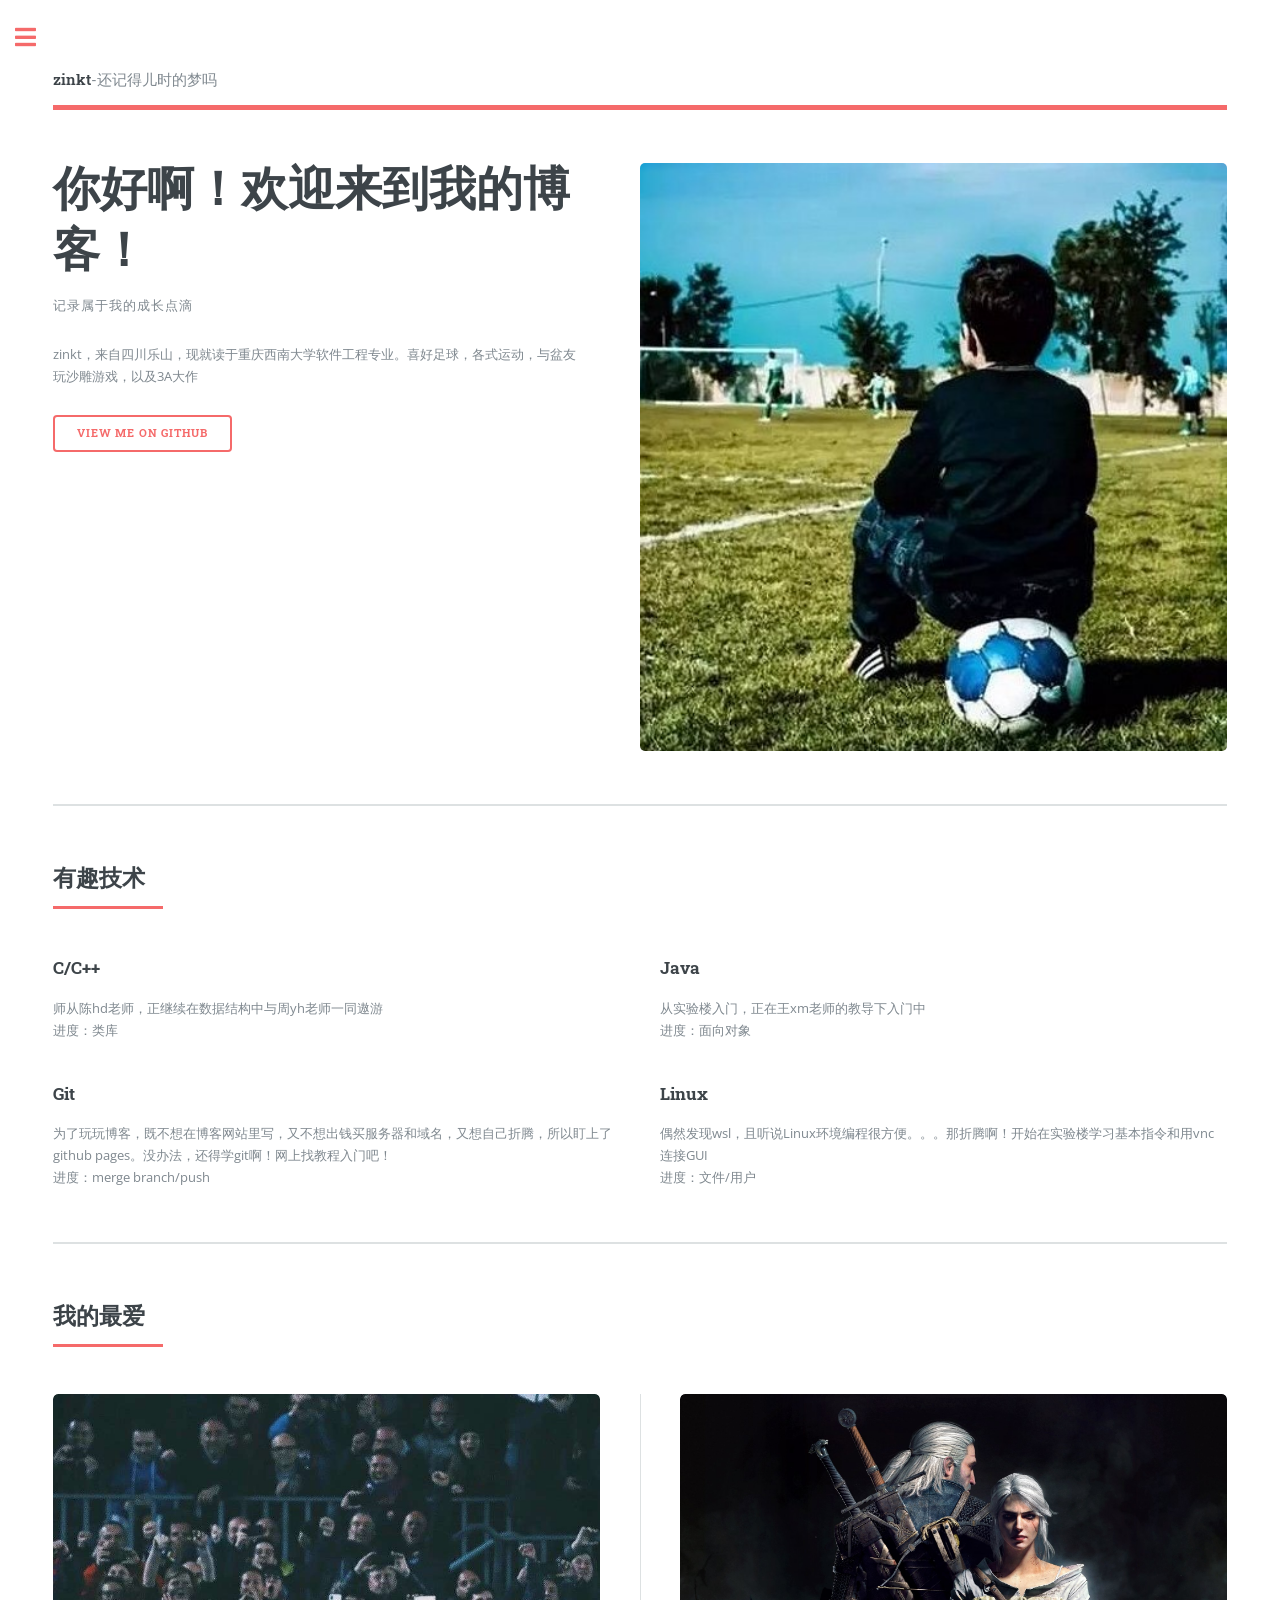
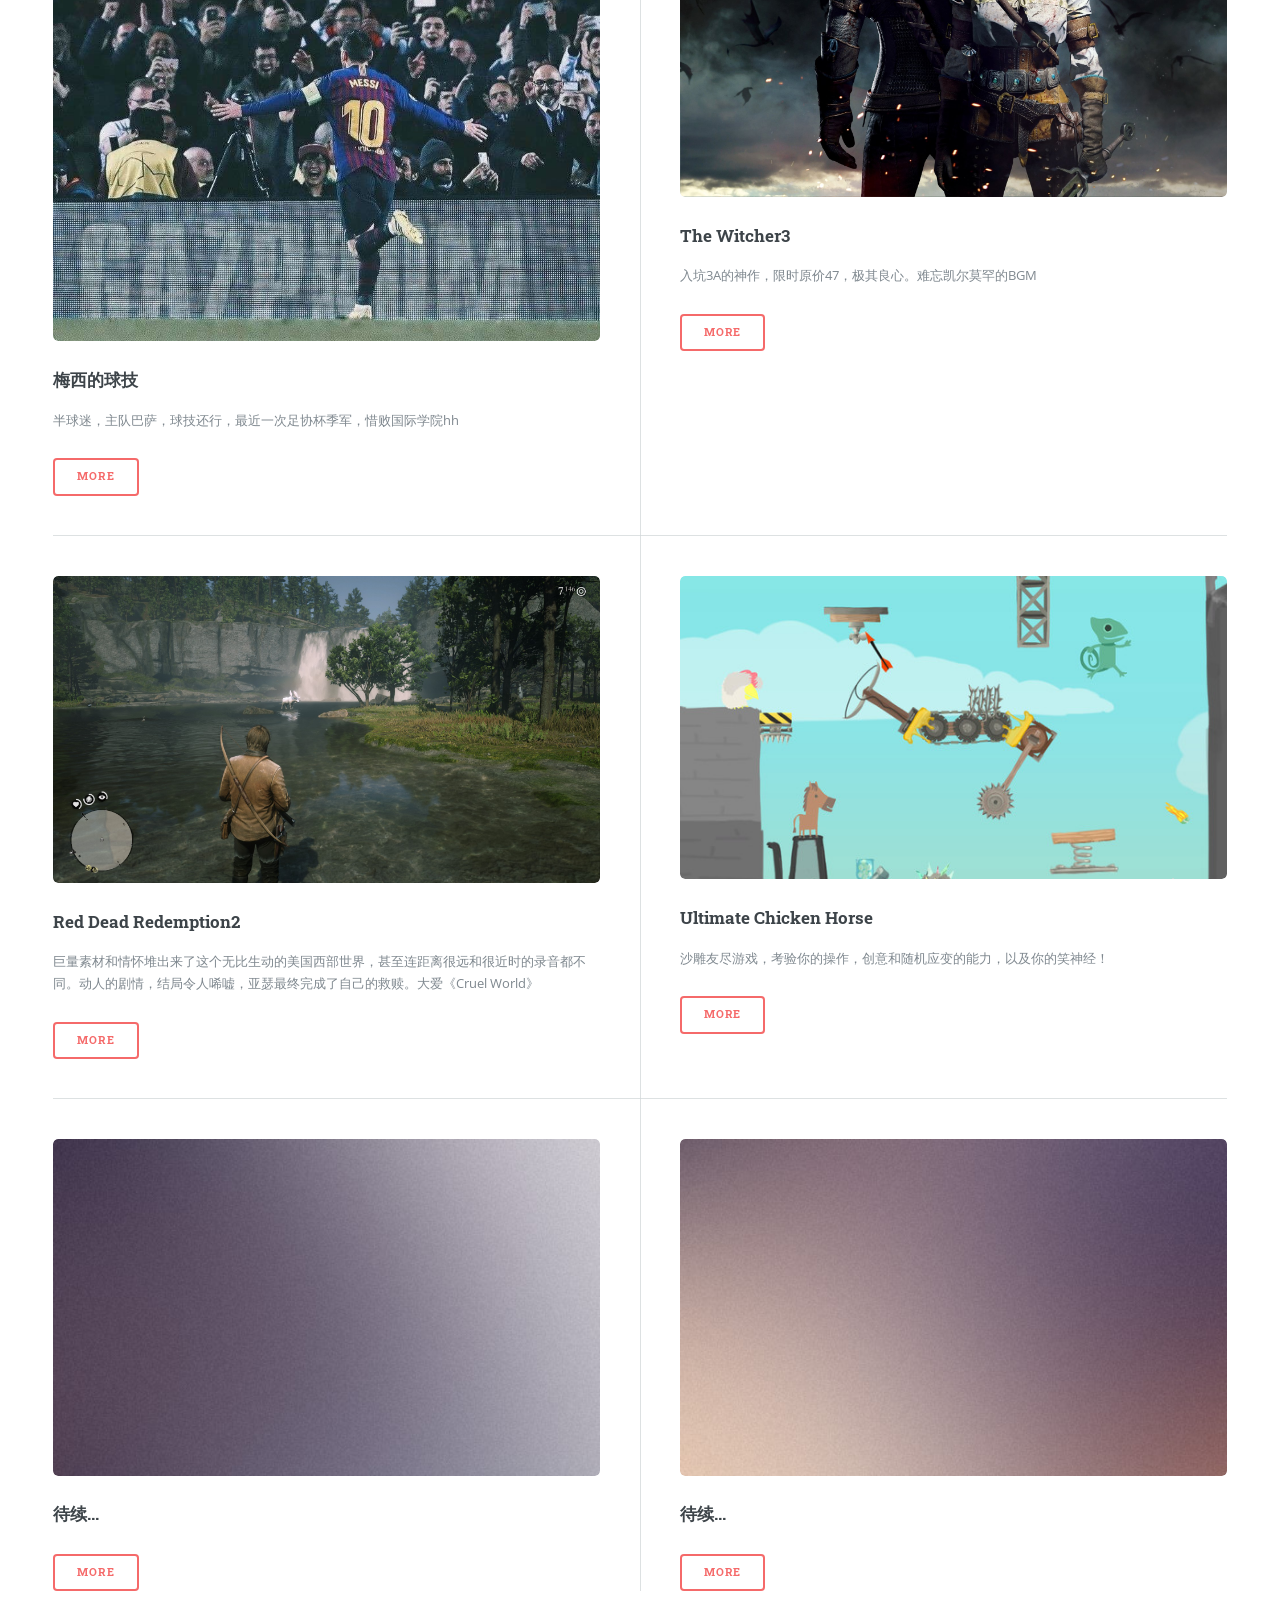
==== commit 71defe76: "commit homework" ====
--- a/index.html
+++ b/index.html
@@ -146,7 +146,7 @@
 										<li>
 											<span class="opener">有趣技术</span>
 											<ul>
-												<li><a href="#">C/C++</a></li>
+												<li><a href="pages/c++/c++_200921.html">C/C++</a></li>
 												<li><a href="#">Java</a></li>
 												<li><a href="#">Git</a></li>
 												<li><a href="#">Linux</a></li>
@@ -173,7 +173,7 @@
 							<!-- Section -->
 								<section>
 									<header class="major">
-										<h2>照片墙</h2>
+										<h2><a href="pages/photowall.html">照片墙</a></h2>
 									</header>
 									<div class="mini-posts">
 										<article>
